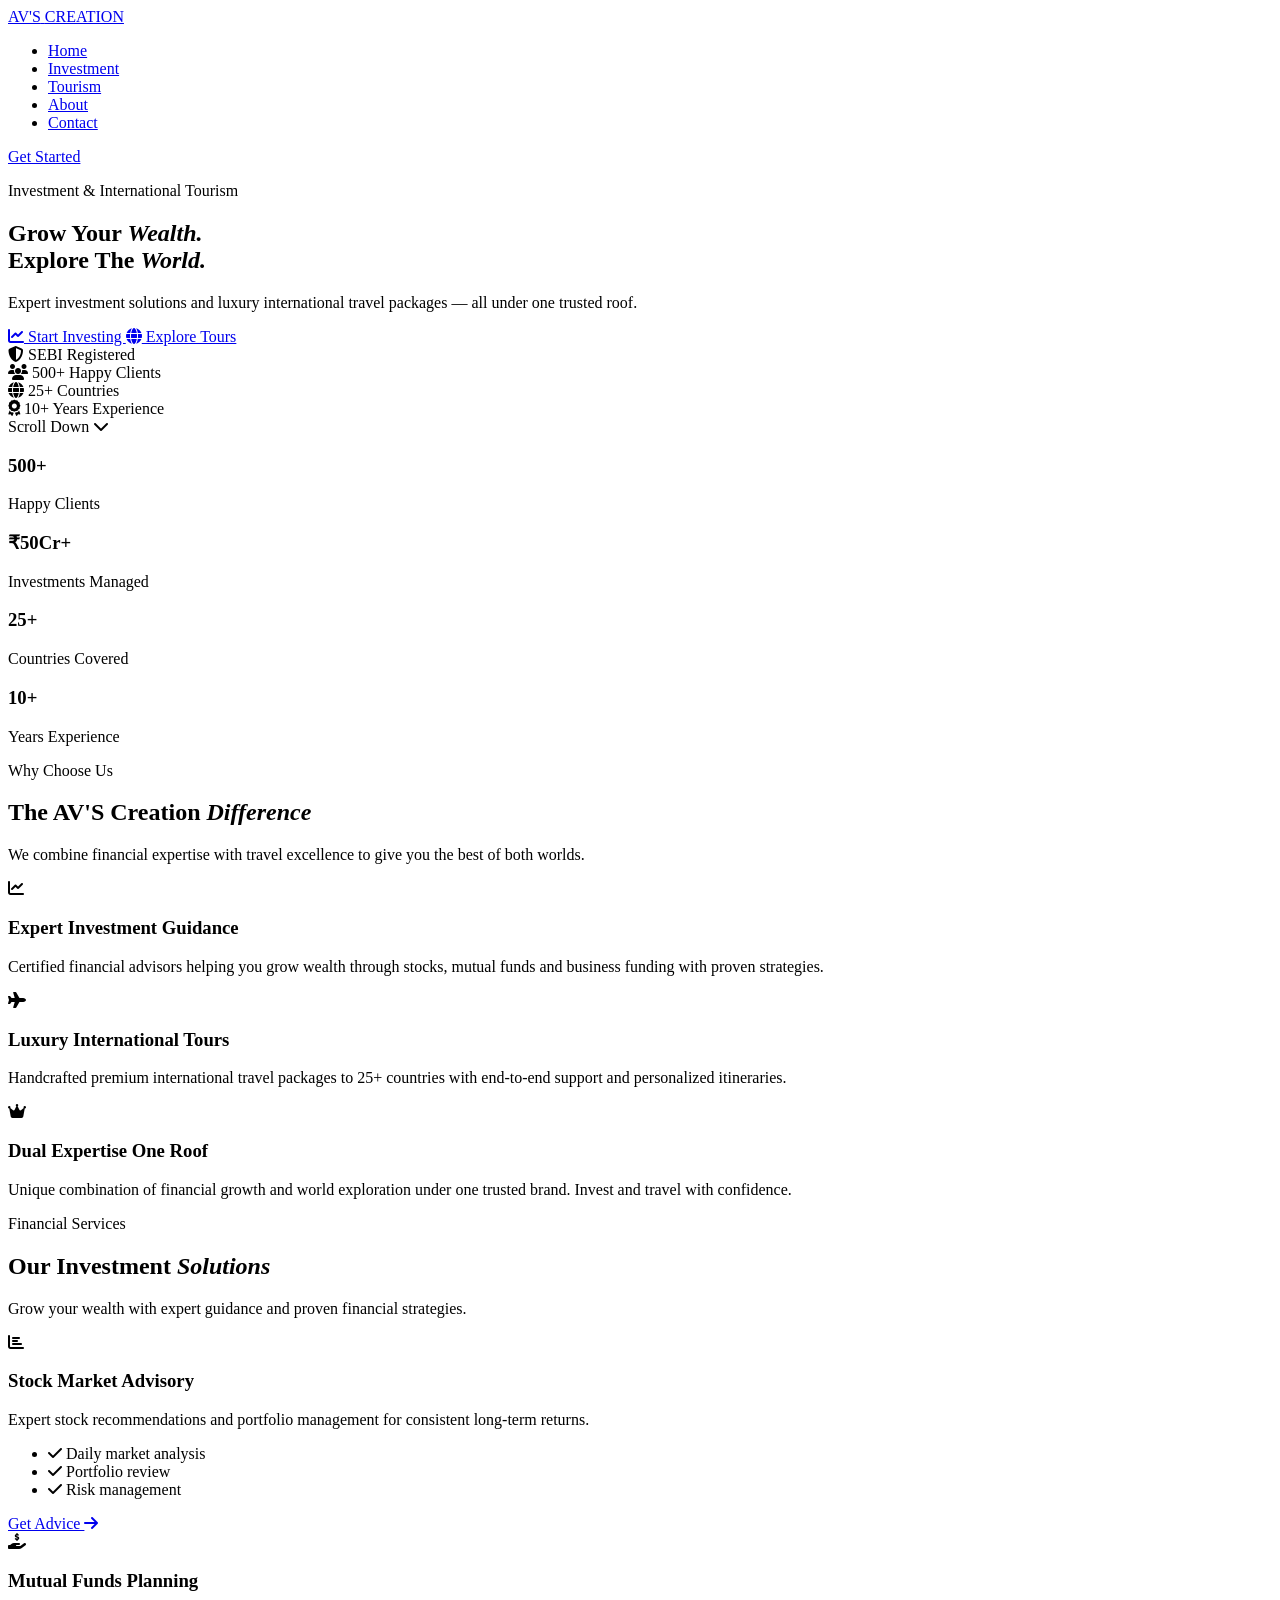
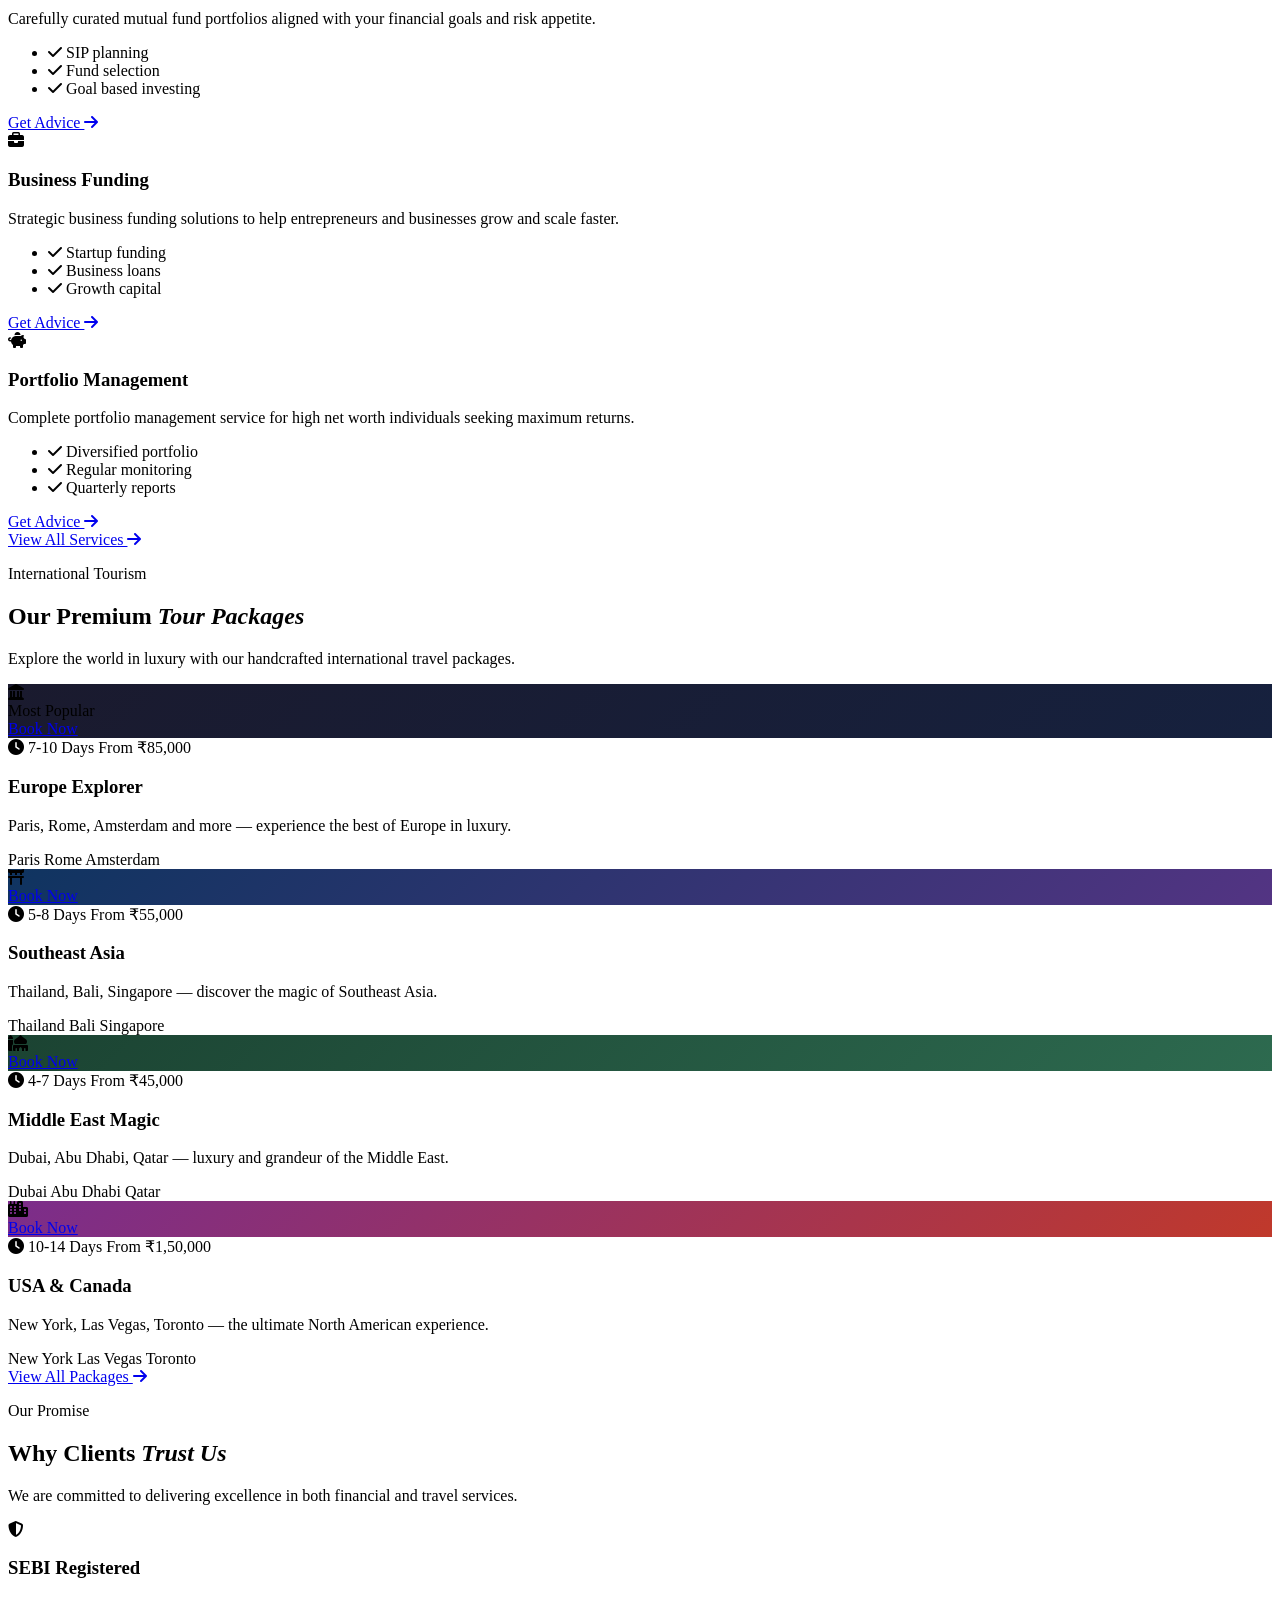
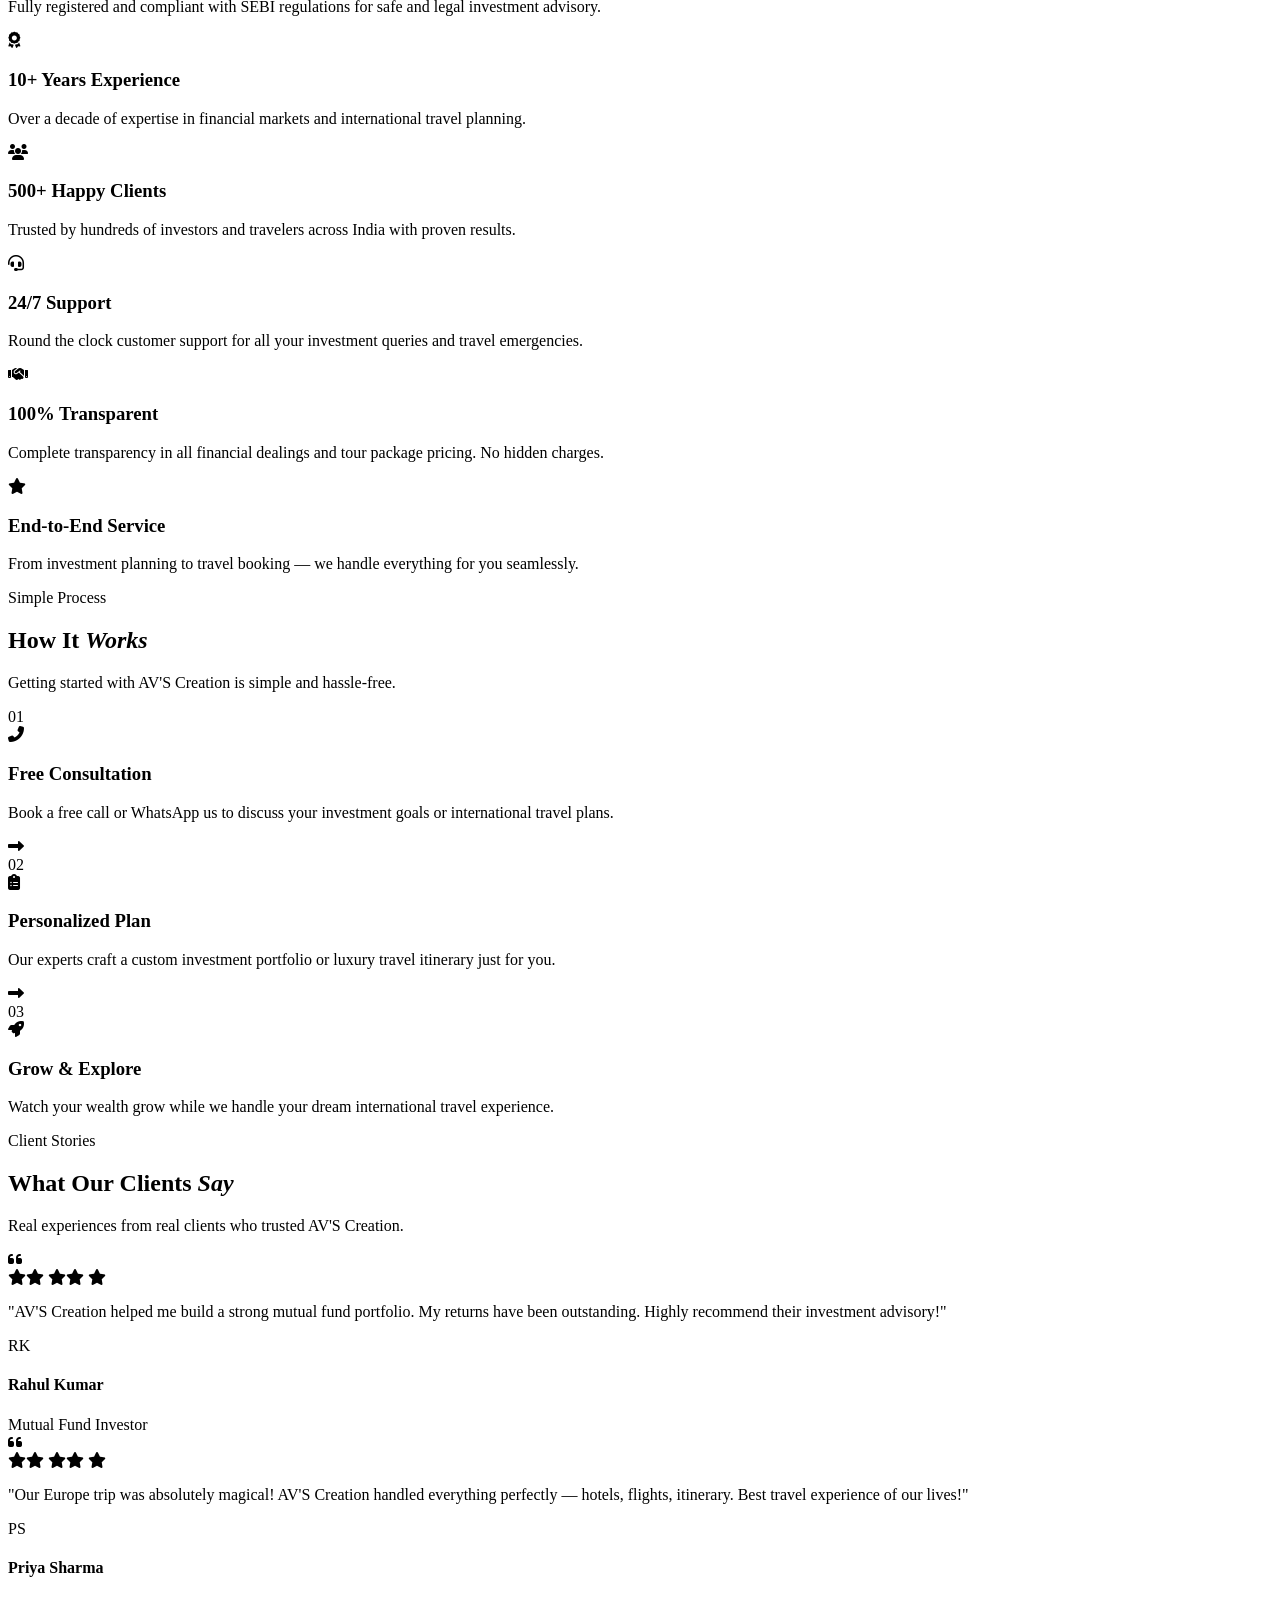
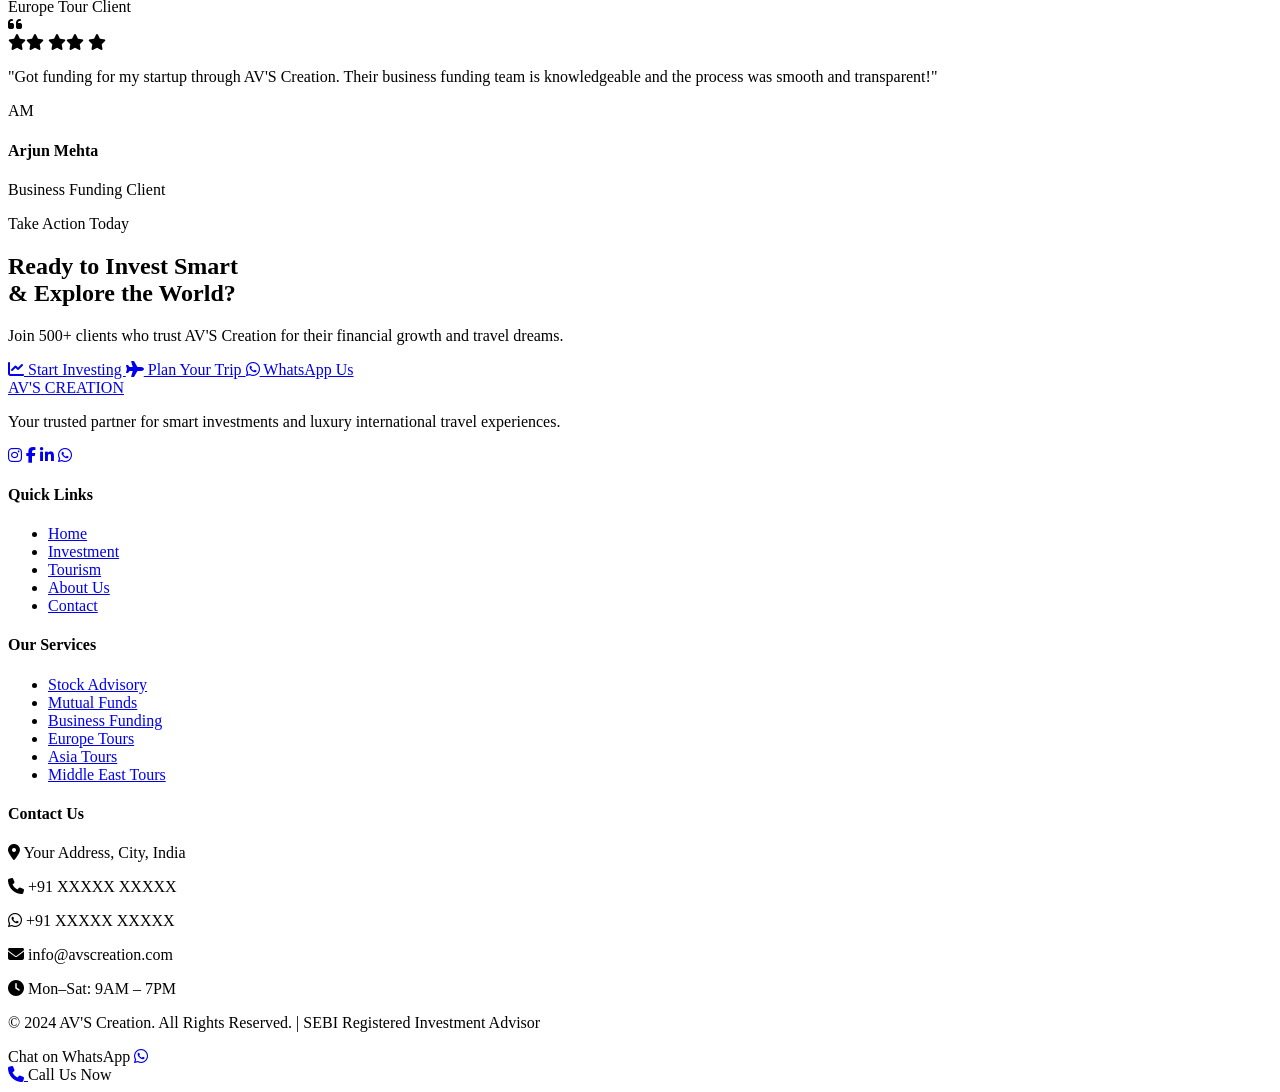
==== index.html @ 4dec928e "Create index.html" ====
<!DOCTYPE html>
<html lang="en">
<head>
    <meta charset="UTF-8">
    <meta name="viewport" content="width=device-width, initial-scale=1.0">
    <title>AV'S Creation - Invest Smart. Explore World.</title>
    <link rel="stylesheet" href="style.css">
    <link rel="stylesheet" href="https://cdnjs.cloudflare.com/ajax/libs/font-awesome/6.5.0/css/all.min.css">
    <link href="https://fonts.googleapis.com/css2?family=Playfair+Display:ital,wght@0,400;0,500;0,600;0,700;0,800;1,400;1,600&family=Poppins:wght@300;400;500;600;700&family=Cormorant+Garamond:ital,wght@0,300;0,400;0,600;1,300;1,400&display=swap" rel="stylesheet">
</head>
<body>

    <!-- NAVBAR -->
    <nav class="navbar" id="navbar">
        <div class="nav-container">
            <a href="index.html" class="logo">
                <span class="logo-text">AV'S</span>
                <span class="logo-sub">CREATION</span>
            </a>
            <ul class="nav-links" id="navLinks">
                <li><a href="index.html" class="active">Home</a></li>
                <li><a href="investment.html">Investment</a></li>
                <li><a href="tourism.html">Tourism</a></li>
                <li><a href="about.html">About</a></li>
                <li><a href="contact.html">Contact</a></li>
            </ul>
            <a href="contact.html" class="nav-btn">Get Started</a>
            <div class="hamburger" id="hamburger">
                <span></span>
                <span></span>
                <span></span>
            </div>
        </div>
    </nav>

    <!-- HERO -->
    <section class="hero">
        <div class="hero-overlay"></div>
        <div class="hero-bg"></div>
        <div class="hero-content">
            <p class="hero-tagline">Investment & International Tourism</p>
            <h1 class="hero-title">Grow Your <em>Wealth.</em><br>Explore The <em>World.</em></h1>
            <p class="hero-desc">Expert investment solutions and luxury international travel packages — all under one trusted roof.</p>
            <div class="hero-btns">
                <a href="investment.html" class="btn-primary">
                    <i class="fas fa-chart-line"></i> Start Investing
                </a>
                <a href="tourism.html" class="btn-outline-white">
                    <i class="fas fa-globe"></i> Explore Tours
                </a>
            </div>
            <div class="hero-trust">
                <div class="hero-trust-item">
                    <i class="fas fa-shield-alt"></i>
                    <span>SEBI Registered</span>
                </div>
                <div class="hero-trust-item">
                    <i class="fas fa-users"></i>
                    <span>500+ Happy Clients</span>
                </div>
                <div class="hero-trust-item">
                    <i class="fas fa-globe"></i>
                    <span>25+ Countries</span>
                </div>
                <div class="hero-trust-item">
                    <i class="fas fa-award"></i>
                    <span>10+ Years Experience</span>
                </div>
            </div>
        </div>
        <div class="hero-scroll">
            <span>Scroll Down</span>
            <i class="fas fa-chevron-down"></i>
        </div>
    </section>

    <!-- STATS BAR -->
    <section class="stats-bar">
        <div class="container">
            <div class="stats-grid">
                <div class="stat-item">
                    <h3>500+</h3>
                    <p>Happy Clients</p>
                </div>
                <div class="stat-divider"></div>
                <div class="stat-item">
                    <h3>₹50Cr+</h3>
                    <p>Investments Managed</p>
                </div>
                <div class="stat-divider"></div>
                <div class="stat-item">
                    <h3>25+</h3>
                    <p>Countries Covered</p>
                </div>
                <div class="stat-divider"></div>
                <div class="stat-item">
                    <h3>10+</h3>
                    <p>Years Experience</p>
                </div>
            </div>
        </div>
    </section>

    <!-- VALUE PROPOSITION -->
    <section class="section">
        <div class="container">
            <div class="section-header">
                <p class="section-tag">Why Choose Us</p>
                <h2 class="section-title">The AV'S Creation <em>Difference</em></h2>
                <p class="section-desc">We combine financial expertise with travel excellence to give you the best of both worlds.</p>
            </div>
            <div class="value-grid">
                <div class="value-card">
                    <div class="value-icon invest-icon">
                        <i class="fas fa-chart-line"></i>
                    </div>
                    <h3>Expert Investment Guidance</h3>
                    <p>Certified financial advisors helping you grow wealth through stocks, mutual funds and business funding with proven strategies.</p>
                </div>
                <div class="value-card">
                    <div class="value-icon tour-icon">
                        <i class="fas fa-plane"></i>
                    </div>
                    <h3>Luxury International Tours</h3>
                    <p>Handcrafted premium international travel packages to 25+ countries with end-to-end support and personalized itineraries.</p>
                </div>
                <div class="value-card">
                    <div class="value-icon dual-icon">
                        <i class="fas fa-crown"></i>
                    </div>
                    <h3>Dual Expertise One Roof</h3>
                    <p>Unique combination of financial growth and world exploration under one trusted brand. Invest and travel with confidence.</p>
                </div>
            </div>
        </div>
    </section>

    <!-- INVESTMENT SERVICES -->
    <section class="section bg-navy">
        <div class="container">
            <div class="section-header">
                <p class="section-tag">Financial Services</p>
                <h2 class="section-title white">Our Investment <em>Solutions</em></h2>
                <p class="section-desc light">Grow your wealth with expert guidance and proven financial strategies.</p>
            </div>
            <div class="services-grid">
                <div class="service-card invest-card">
                    <div class="service-icon-wrap">
                        <i class="fas fa-chart-bar"></i>
                    </div>
                    <h3>Stock Market Advisory</h3>
                    <p>Expert stock recommendations and portfolio management for consistent long-term returns.</p>
                    <ul class="service-features">
                        <li><i class="fas fa-check"></i> Daily market analysis</li>
                        <li><i class="fas fa-check"></i> Portfolio review</li>
                        <li><i class="fas fa-check"></i> Risk management</li>
                    </ul>
                    <a href="contact.html" class="btn-service">Get Advice <i class="fas fa-arrow-right"></i></a>
                </div>
                <div class="service-card invest-card">
                    <div class="service-icon-wrap">
                        <i class="fas fa-hand-holding-usd"></i>
                    </div>
                    <h3>Mutual Funds Planning</h3>
                    <p>Carefully curated mutual fund portfolios aligned with your financial goals and risk appetite.</p>
                    <ul class="service-features">
                        <li><i class="fas fa-check"></i> SIP planning</li>
                        <li><i class="fas fa-check"></i> Fund selection</li>
                        <li><i class="fas fa-check"></i> Goal based investing</li>
                    </ul>
                    <a href="contact.html" class="btn-service">Get Advice <i class="fas fa-arrow-right"></i></a>
                </div>
                <div class="service-card invest-card">
                    <div class="service-icon-wrap">
                        <i class="fas fa-briefcase"></i>
                    </div>
                    <h3>Business Funding</h3>
                    <p>Strategic business funding solutions to help entrepreneurs and businesses grow and scale faster.</p>
                    <ul class="service-features">
                        <li><i class="fas fa-check"></i> Startup funding</li>
                        <li><i class="fas fa-check"></i> Business loans</li>
                        <li><i class="fas fa-check"></i> Growth capital</li>
                    </ul>
                    <a href="contact.html" class="btn-service">Get Advice <i class="fas fa-arrow-right"></i></a>
                </div>
                <div class="service-card invest-card">
                    <div class="service-icon-wrap">
                        <i class="fas fa-piggy-bank"></i>
                    </div>
                    <h3>Portfolio Management</h3>
                    <p>Complete portfolio management service for high net worth individuals seeking maximum returns.</p>
                    <ul class="service-features">
                        <li><i class="fas fa-check"></i> Diversified portfolio</li>
                        <li><i class="fas fa-check"></i> Regular monitoring</li>
                        <li><i class="fas fa-check"></i> Quarterly reports</li>
                    </ul>
                    <a href="contact.html" class="btn-service">Get Advice <i class="fas fa-arrow-right"></i></a>
                </div>
            </div>
            <div class="section-cta">
                <a href="investment.html" class="btn-gold">View All Services <i class="fas fa-arrow-right"></i></a>
            </div>
        </div>
    </section>

    <!-- TOURISM PACKAGES -->
    <section class="section">
        <div class="container">
            <div class="section-header">
                <p class="section-tag">International Tourism</p>
                <h2 class="section-title">Our Premium <em>Tour Packages</em></h2>
                <p class="section-desc">Explore the world in luxury with our handcrafted international travel packages.</p>
            </div>
            <div class="tours-grid">
                <div class="tour-card">
                    <div class="tour-img" style="background: linear-gradient(135deg, #1a1a2e, #16213e);">
                        <div class="tour-img-icon"><i class="fas fa-landmark"></i></div>
                        <div class="tour-badge">Most Popular</div>
                        <div class="tour-overlay">
                            <a href="contact.html" class="btn-tour">Book Now</a>
                        </div>
                    </div>
                    <div class="tour-info">
                        <div class="tour-meta">
                            <span class="tour-duration"><i class="fas fa-clock"></i> 7-10 Days</span>
                            <span class="tour-price">From ₹85,000</span>
                        </div>
                        <h3>Europe Explorer</h3>
                        <p>Paris, Rome, Amsterdam and more — experience the best of Europe in luxury.</p>
                        <div class="tour-tags">
                            <span>Paris</span>
                            <span>Rome</span>
                            <span>Amsterdam</span>
                        </div>
                    </div>
                </div>
                <div class="tour-card">
                    <div class="tour-img" style="background: linear-gradient(135deg, #0f3460, #533483);">
                        <div class="tour-img-icon"><i class="fas fa-torii-gate"></i></div>
                        <div class="tour-overlay">
                            <a href="contact.html" class="btn-tour">Book Now</a>
                        </div>
                    </div>
                    <div class="tour-info">
                        <div class="tour-meta">
                            <span class="tour-duration"><i class="fas fa-clock"></i> 5-8 Days</span>
                            <span class="tour-price">From ₹55,000</span>
                        </div>
                        <h3>Southeast Asia</h3>
                        <p>Thailand, Bali, Singapore — discover the magic of Southeast Asia.</p>
                        <div class="tour-tags">
                            <span>Thailand</span>
                            <span>Bali</span>
                            <span>Singapore</span>
                        </div>
                    </div>
                </div>
                <div class="tour-card">
                    <div class="tour-img" style="background: linear-gradient(135deg, #1b4332, #2d6a4f);">
                        <div class="tour-img-icon"><i class="fas fa-mosque"></i></div>
                        <div class="tour-overlay">
                            <a href="contact.html" class="btn-tour">Book Now</a>
                        </div>
                    </div>
                    <div class="tour-info">
                        <div class="tour-meta">
                            <span class="tour-duration"><i class="fas fa-clock"></i> 4-7 Days</span>
                            <span class="tour-price">From ₹45,000</span>
                        </div>
                        <h3>Middle East Magic</h3>
                        <p>Dubai, Abu Dhabi, Qatar — luxury and grandeur of the Middle East.</p>
                        <div class="tour-tags">
                            <span>Dubai</span>
                            <span>Abu Dhabi</span>
                            <span>Qatar</span>
                        </div>
                    </div>
                </div>
                <div class="tour-card">
                    <div class="tour-img" style="background: linear-gradient(135deg, #7b2d8b, #c0392b);">
                        <div class="tour-img-icon"><i class="fas fa-city"></i></div>
                        <div class="tour-overlay">
                            <a href="contact.html" class="btn-tour">Book Now</a>
                        </div>
                    </div>
                    <div class="tour-info">
                        <div class="tour-meta">
                            <span class="tour-duration"><i class="fas fa-clock"></i> 10-14 Days</span>
                            <span class="tour-price">From ₹1,50,000</span>
                        </div>
                        <h3>USA & Canada</h3>
                        <p>New York, Las Vegas, Toronto — the ultimate North American experience.</p>
                        <div class="tour-tags">
                            <span>New York</span>
                            <span>Las Vegas</span>
                            <span>Toronto</span>
                        </div>
                    </div>
                </div>
            </div>
            <div class="section-cta">
                <a href="tourism.html" class="btn-primary">View All Packages <i class="fas fa-arrow-right"></i></a>
            </div>
        </div>
    </section>

    <!-- WHY CHOOSE US -->
    <section class="section bg-light">
        <div class="container">
            <div class="section-header">
                <p class="section-tag">Our Promise</p>
                <h2 class="section-title">Why Clients <em>Trust Us</em></h2>
                <p class="section-desc">We are committed to delivering excellence in both financial and travel services.</p>
            </div>
            <div class="why-grid">
                <div class="why-card">
                    <div class="why-icon">
                        <i class="fas fa-shield-alt"></i>
                    </div>
                    <h3>SEBI Registered</h3>
                    <p>Fully registered and compliant with SEBI regulations for safe and legal investment advisory.</p>
                </div>
                <div class="why-card">
                    <div class="why-icon">
                        <i class="fas fa-award"></i>
                    </div>
                    <h3>10+ Years Experience</h3>
                    <p>Over a decade of expertise in financial markets and international travel planning.</p>
                </div>
                <div class="why-card">
                    <div class="why-icon">
                        <i class="fas fa-users"></i>
                    </div>
                    <h3>500+ Happy Clients</h3>
                    <p>Trusted by hundreds of investors and travelers across India with proven results.</p>
                </div>
                <div class="why-card">
                    <div class="why-icon">
                        <i class="fas fa-headset"></i>
                    </div>
                    <h3>24/7 Support</h3>
                    <p>Round the clock customer support for all your investment queries and travel emergencies.</p>
                </div>
                <div class="why-card">
                    <div class="why-icon">
                        <i class="fas fa-handshake"></i>
                    </div>
                    <h3>100% Transparent</h3>
                    <p>Complete transparency in all financial dealings and tour package pricing. No hidden charges.</p>
                </div>
                <div class="why-card">
                    <div class="why-icon">
                        <i class="fas fa-star"></i>
                    </div>
                    <h3>End-to-End Service</h3>
                    <p>From investment planning to travel booking — we handle everything for you seamlessly.</p>
                </div>
            </div>
        </div>
    </section>

    <!-- HOW IT WORKS -->
    <section class="section bg-navy">
        <div class="container">
            <div class="section-header">
                <p class="section-tag">Simple Process</p>
                <h2 class="section-title white">How It <em>Works</em></h2>
                <p class="section-desc light">Getting started with AV'S Creation is simple and hassle-free.</p>
            </div>
            <div class="steps-grid">
                <div class="step-card">
                    <div class="step-number">01</div>
                    <div class="step-icon"><i class="fas fa-phone-alt"></i></div>
                    <h3>Free Consultation</h3>
                    <p>Book a free call or WhatsApp us to discuss your investment goals or international travel plans.</p>
                </div>
                <div class="step-arrow"><i class="fas fa-long-arrow-alt-right"></i></div>
                <div class="step-card">
                    <div class="step-number">02</div>
                    <div class="step-icon"><i class="fas fa-clipboard-list"></i></div>
                    <h3>Personalized Plan</h3>
                    <p>Our experts craft a custom investment portfolio or luxury travel itinerary just for you.</p>
                </div>
                <div class="step-arrow"><i class="fas fa-long-arrow-alt-right"></i></div>
                <div class="step-card">
                    <div class="step-number">03</div>
                    <div class="step-icon"><i class="fas fa-rocket"></i></div>
                    <h3>Grow & Explore</h3>
                    <p>Watch your wealth grow while we handle your dream international travel experience.</p>
                </div>
            </div>
        </div>
    </section>

    <!-- TESTIMONIALS -->
    <section class="section">
        <div class="container">
            <div class="section-header">
                <p class="section-tag">Client Stories</p>
                <h2 class="section-title">What Our Clients <em>Say</em></h2>
                <p class="section-desc">Real experiences from real clients who trusted AV'S Creation.</p>
            </div>
            <div class="testimonials-grid">
                <div class="testimonial-card">
                    <div class="quote-icon"><i class="fas fa-quote-left"></i></div>
                    <div class="stars">
                        <i class="fas fa-star"></i><i class="fas fa-star"></i>
                        <i class="fas fa-star"></i><i class="fas fa-star"></i>
                        <i class="fas fa-star"></i>
                    </div>
                    <p>"AV'S Creation helped me build a strong mutual fund portfolio. My returns have been outstanding. Highly recommend their investment advisory!"</p>
                    <div class="client-info">
                        <div class="client-avatar">RK</div>
                        <div>
                            <h4>Rahul Kumar</h4>
                            <span>Mutual Fund Investor</span>
                        </div>
                    </div>
                </div>
                <div class="testimonial-card featured">
                    <div class="quote-icon"><i class="fas fa-quote-left"></i></div>
                    <div class="stars">
                        <i class="fas fa-star"></i><i class="fas fa-star"></i>
                        <i class="fas fa-star"></i><i class="fas fa-star"></i>
                        <i class="fas fa-star"></i>
                    </div>
                    <p>"Our Europe trip was absolutely magical! AV'S Creation handled everything perfectly — hotels, flights, itinerary. Best travel experience of our lives!"</p>
                    <div class="client-info">
                        <div class="client-avatar">PS</div>
                        <div>
                            <h4>Priya Sharma</h4>
                            <span>Europe Tour Client</span>
                        </div>
                    </div>
                </div>
                <div class="testimonial-card">
                    <div class="quote-icon"><i class="fas fa-quote-left"></i></div>
                    <div class="stars">
                        <i class="fas fa-star"></i><i class="fas fa-star"></i>
                        <i class="fas fa-star"></i><i class="fas fa-star"></i>
                        <i class="fas fa-star"></i>
                    </div>
                    <p>"Got funding for my startup through AV'S Creation. Their business funding team is knowledgeable and the process was smooth and transparent!"</p>
                    <div class="client-info">
                        <div class="client-avatar">AM</div>
                        <div>
                            <h4>Arjun Mehta</h4>
                            <span>Business Funding Client</span>
                        </div>
                    </div>
                </div>
            </div>
        </div>
    </section>

    <!-- CTA SECTION -->
    <section class="cta-section">
        <div class="cta-overlay"></div>
        <div class="container">
            <div class="cta-content">
                <p class="section-tag">Take Action Today</p>
                <h2>Ready to Invest Smart<br>& Explore the World?</h2>
                <p>Join 500+ clients who trust AV'S Creation for their financial growth and travel dreams.</p>
                <div class="cta-btns">
                    <a href="contact.html" class="btn-primary">
                        <i class="fas fa-chart-line"></i> Start Investing
                    </a>
                    <a href="tourism.html" class="btn-gold">
                        <i class="fas fa-plane"></i> Plan Your Trip
                    </a>
                    <a href="https://wa.me/+91XXXXXXXXXX" class="btn-whatsapp" target="_blank">
                        <i class="fab fa-whatsapp"></i> WhatsApp Us
                    </a>
                </div>
            </div>
        </div>
    </section>

    <!-- FOOTER -->
    <footer class="footer">
        <div class="container">
            <div class="footer-grid">
                <div class="footer-brand">
                    <a href="index.html" class="logo">
                        <span class="logo-text">AV'S</span>
                        <span class="logo-sub">CREATION</span>
                    </a>
                    <p>Your trusted partner for smart investments and luxury international travel experiences.</p>
                    <div class="social-links">
                        <a href="#"><i class="fab fa-instagram"></i></a>
                        <a href="#"><i class="fab fa-facebook-f"></i></a>
                        <a href="#"><i class="fab fa-linkedin-in"></i></a>
                        <a href="#"><i class="fab fa-whatsapp"></i></a>
                    </div>
                </div>
                <div class="footer-col">
                    <h4>Quick Links</h4>
                    <ul>
                        <li><a href="index.html">Home</a></li>
                        <li><a href="investment.html">Investment</a></li>
                        <li><a href="tourism.html">Tourism</a></li>
                        <li><a href="about.html">About Us</a></li>
                        <li><a href="contact.html">Contact</a></li>
                    </ul>
                </div>
                <div class="footer-col">
                    <h4>Our Services</h4>
                    <ul>
                        <li><a href="investment.html">Stock Advisory</a></li>
                        <li><a href="investment.html">Mutual Funds</a></li>
                        <li><a href="investment.html">Business Funding</a></li>
                        <li><a href="tourism.html">Europe Tours</a></li>
                        <li><a href="tourism.html">Asia Tours</a></li>
                        <li><a href="tourism.html">Middle East Tours</a></li>
                    </ul>
                </div>
                <div class="footer-col">
                    <h4>Contact Us</h4>
                    <div class="footer-contact">
                        <p><i class="fas fa-map-marker-alt"></i> Your Address, City, India</p>
                        <p><i class="fas fa-phone"></i> +91 XXXXX XXXXX</p>
                        <p><i class="fab fa-whatsapp"></i> +91 XXXXX XXXXX</p>
                        <p><i class="fas fa-envelope"></i> info@avscreation.com</p>
                        <p><i class="fas fa-clock"></i> Mon–Sat: 9AM – 7PM</p>
                    </div>
                </div>
            </div>
            <div class="footer-bottom">
                <p>© 2024 AV'S Creation. All Rights Reserved. | SEBI Registered Investment Advisor</p>
            </div>
        </div>
    </footer>

    <!-- FLOATING BUTTONS -->
    <div class="whatsapp-float">
        <span class="whatsapp-label">Chat on WhatsApp</span>
        <a href="https://wa.me/+91XXXXXXXXXX" target="_blank" class="whatsapp-btn">
            <i class="fab fa-whatsapp"></i>
        </a>
    </div>

    <div class="call-float">
        <a href="tel:+91XXXXXXXXXX" class="call-btn">
            <i class="fas fa-phone"></i>
        </a>
        <span class="call-label">Call Us Now</span>
    </div>

    <script src="script.js"></script>
</body>
</html>
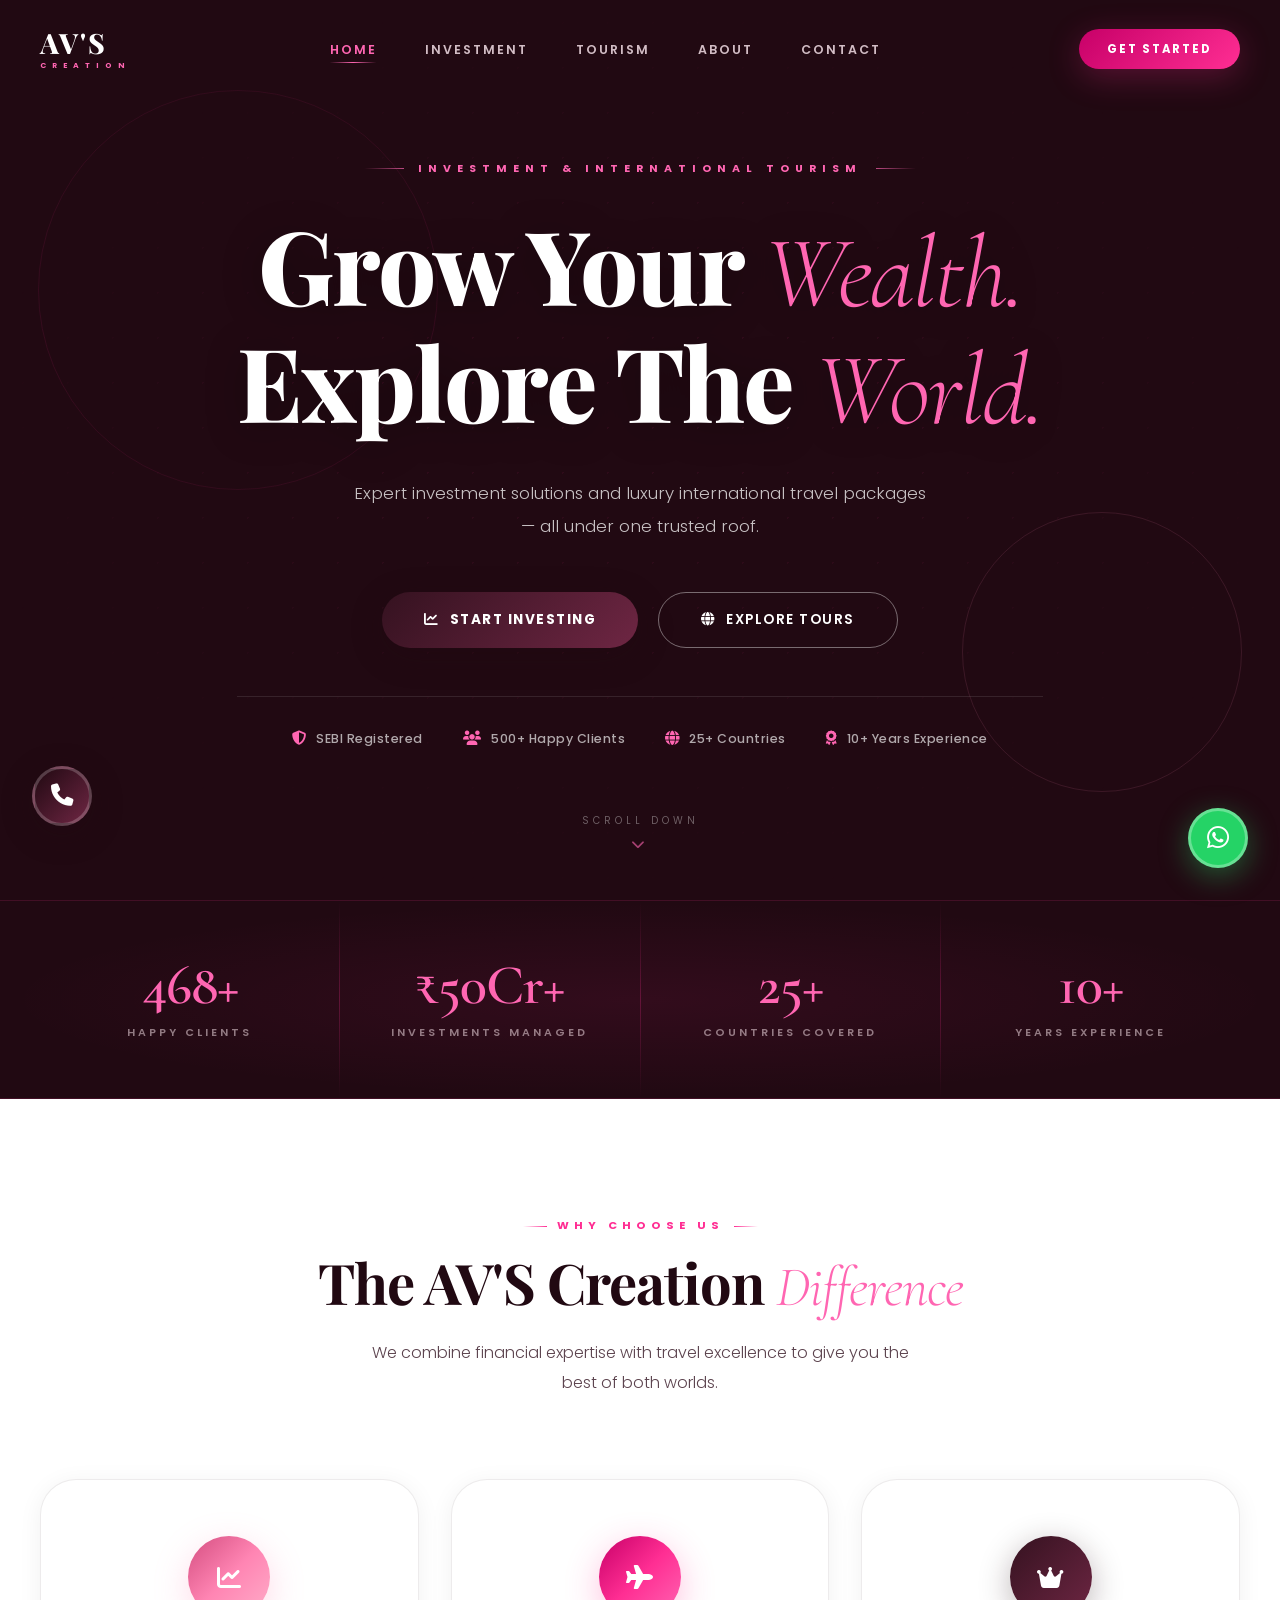
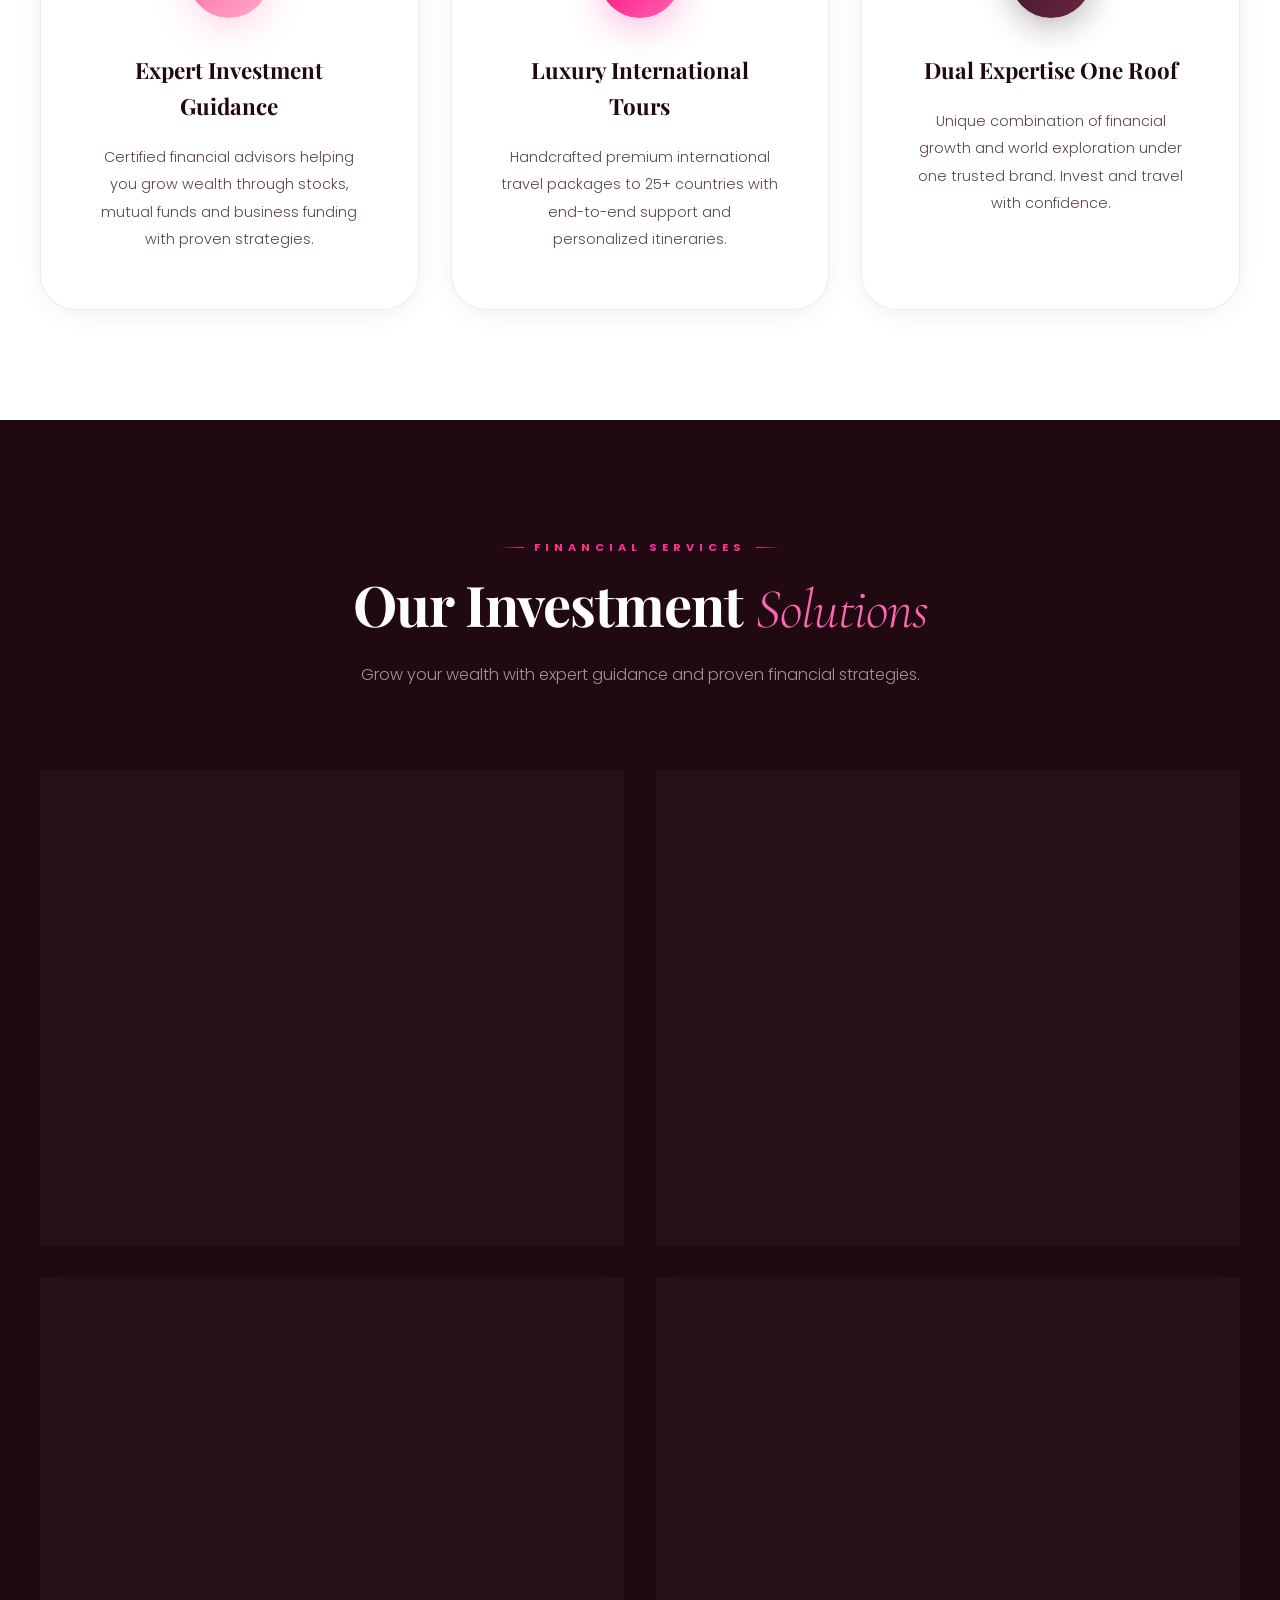
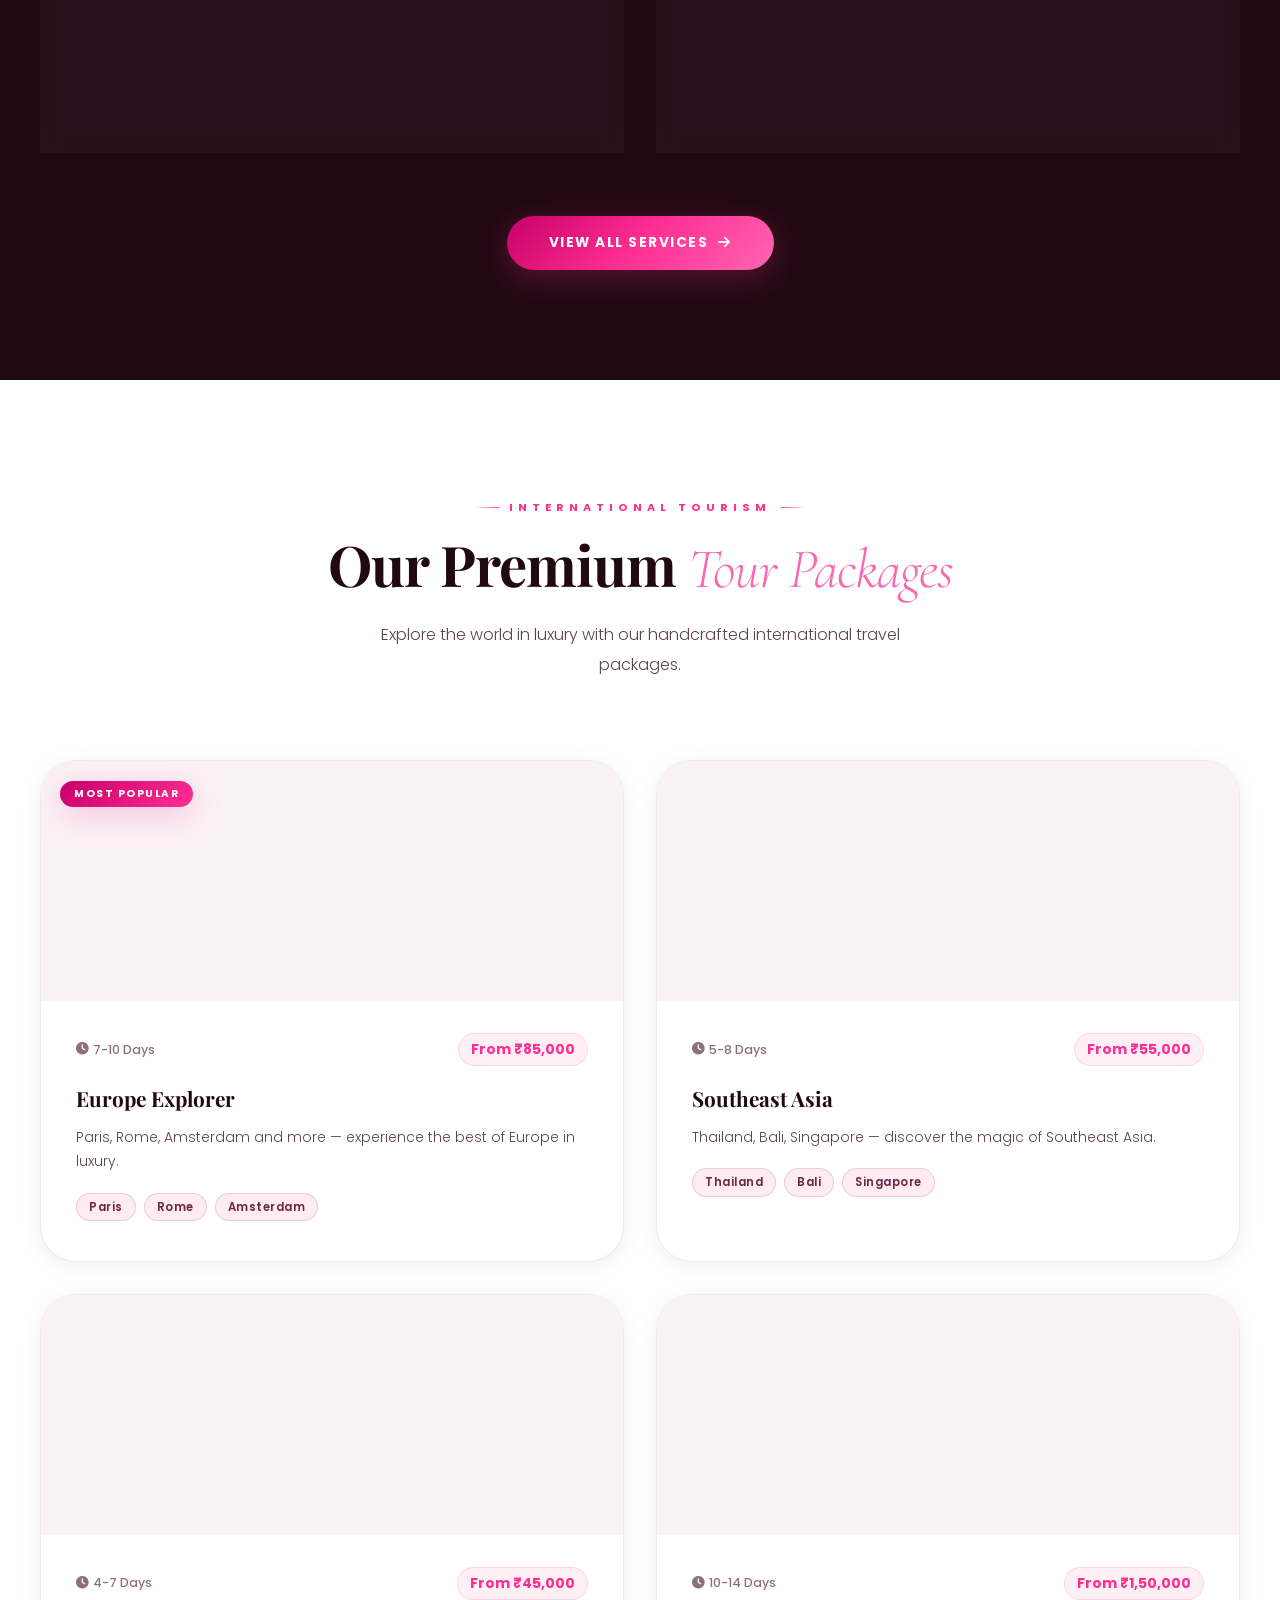
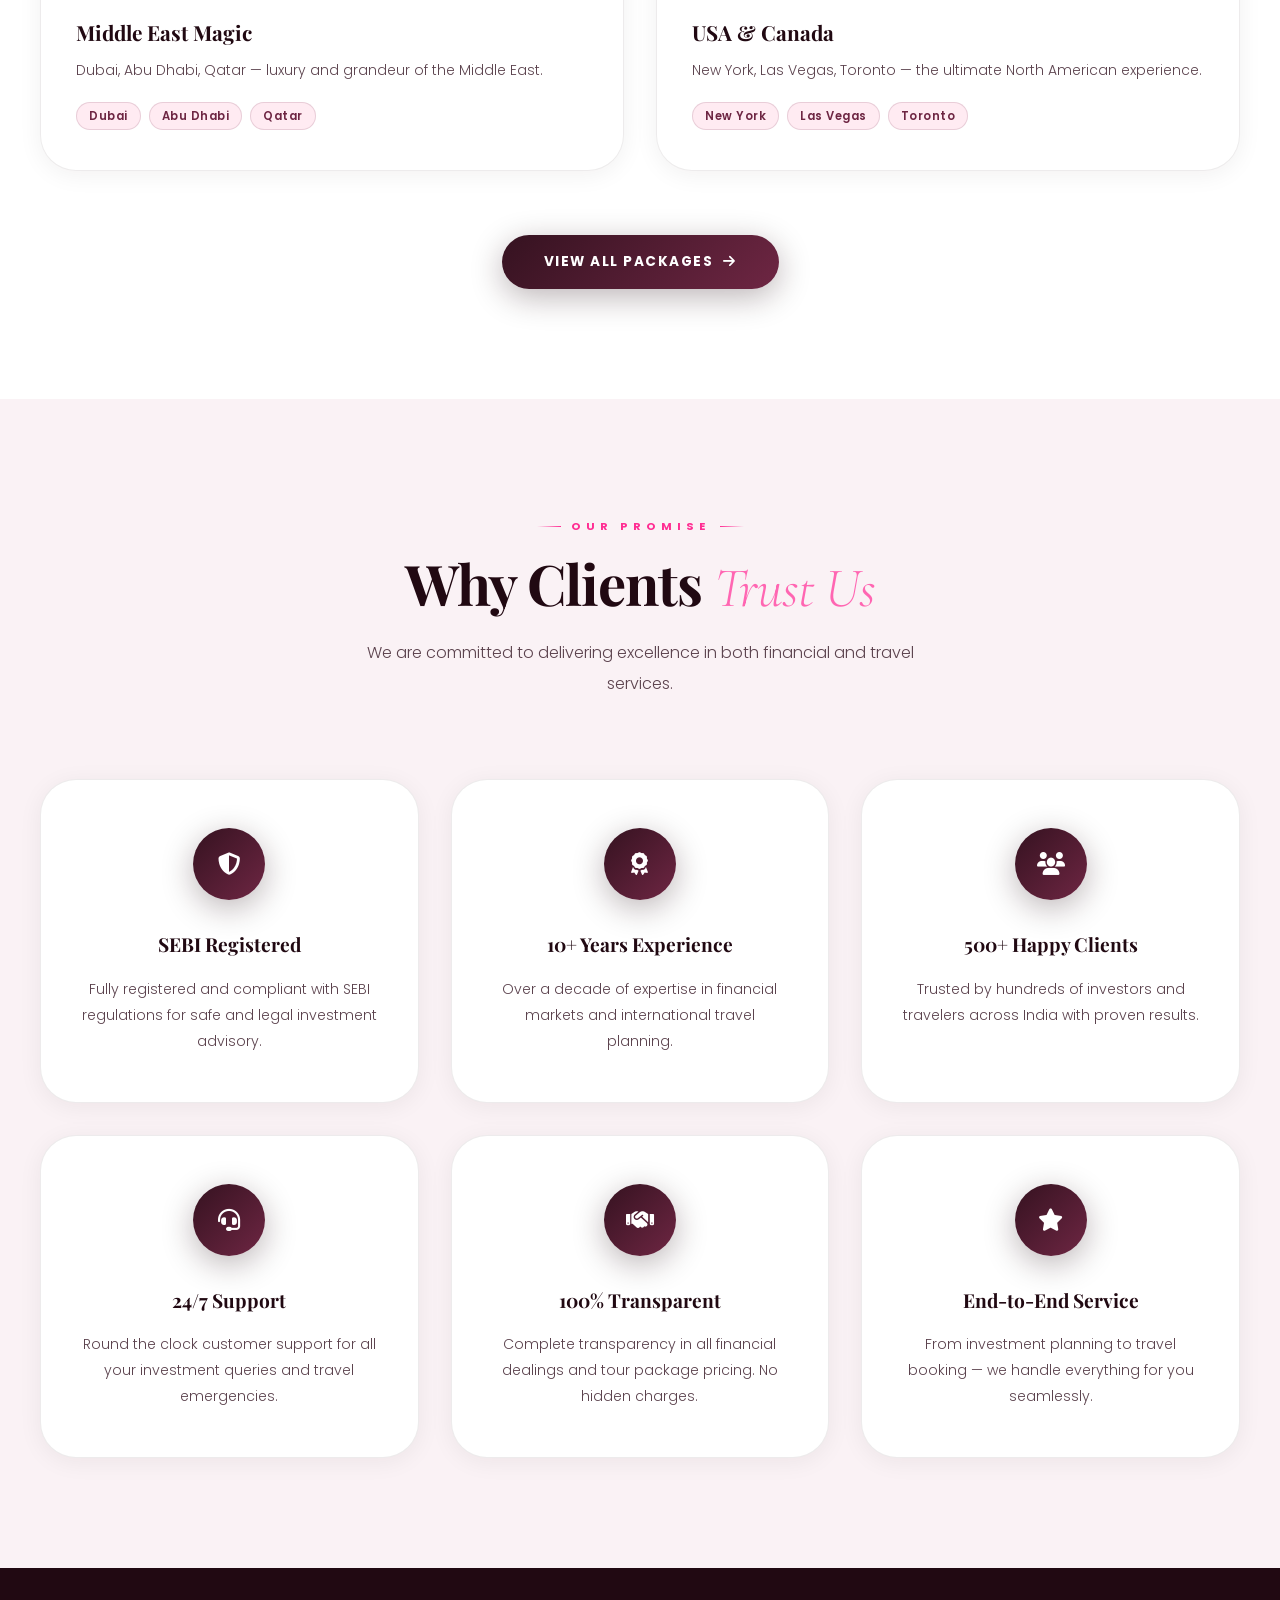
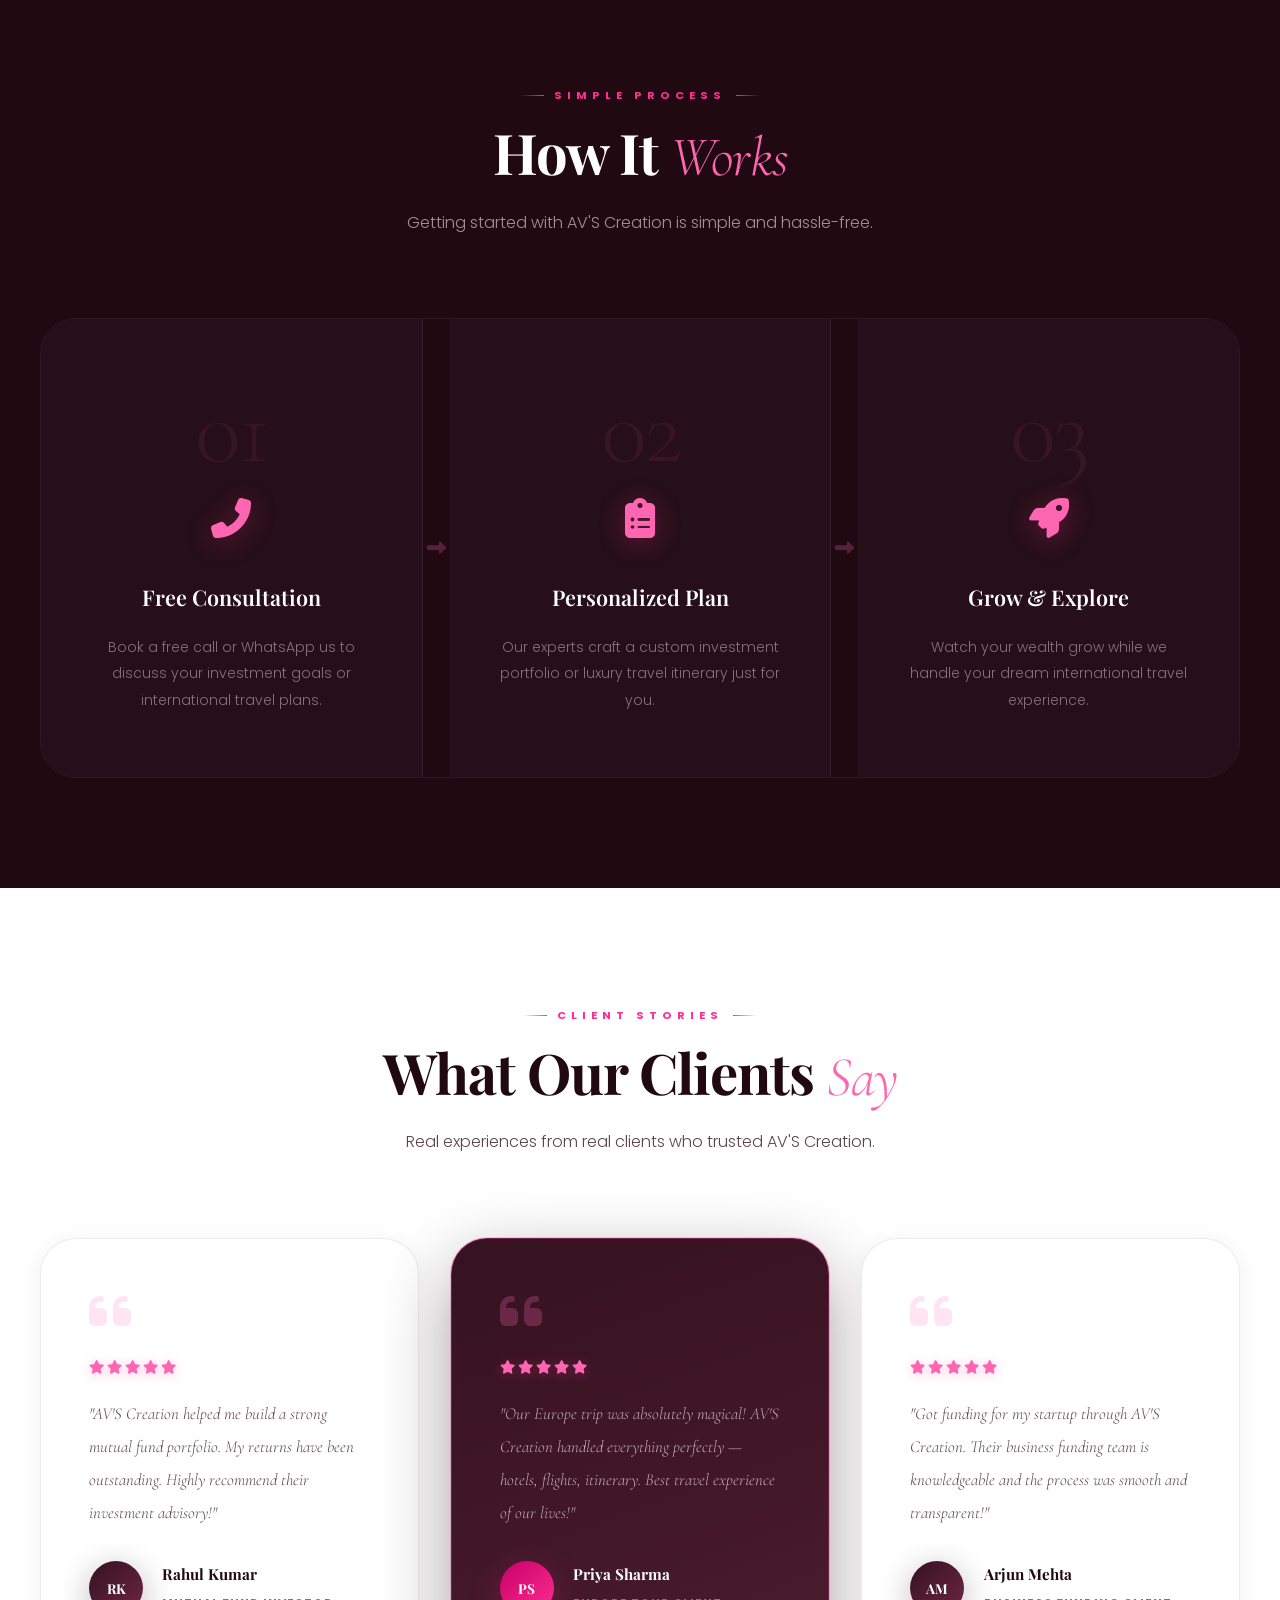
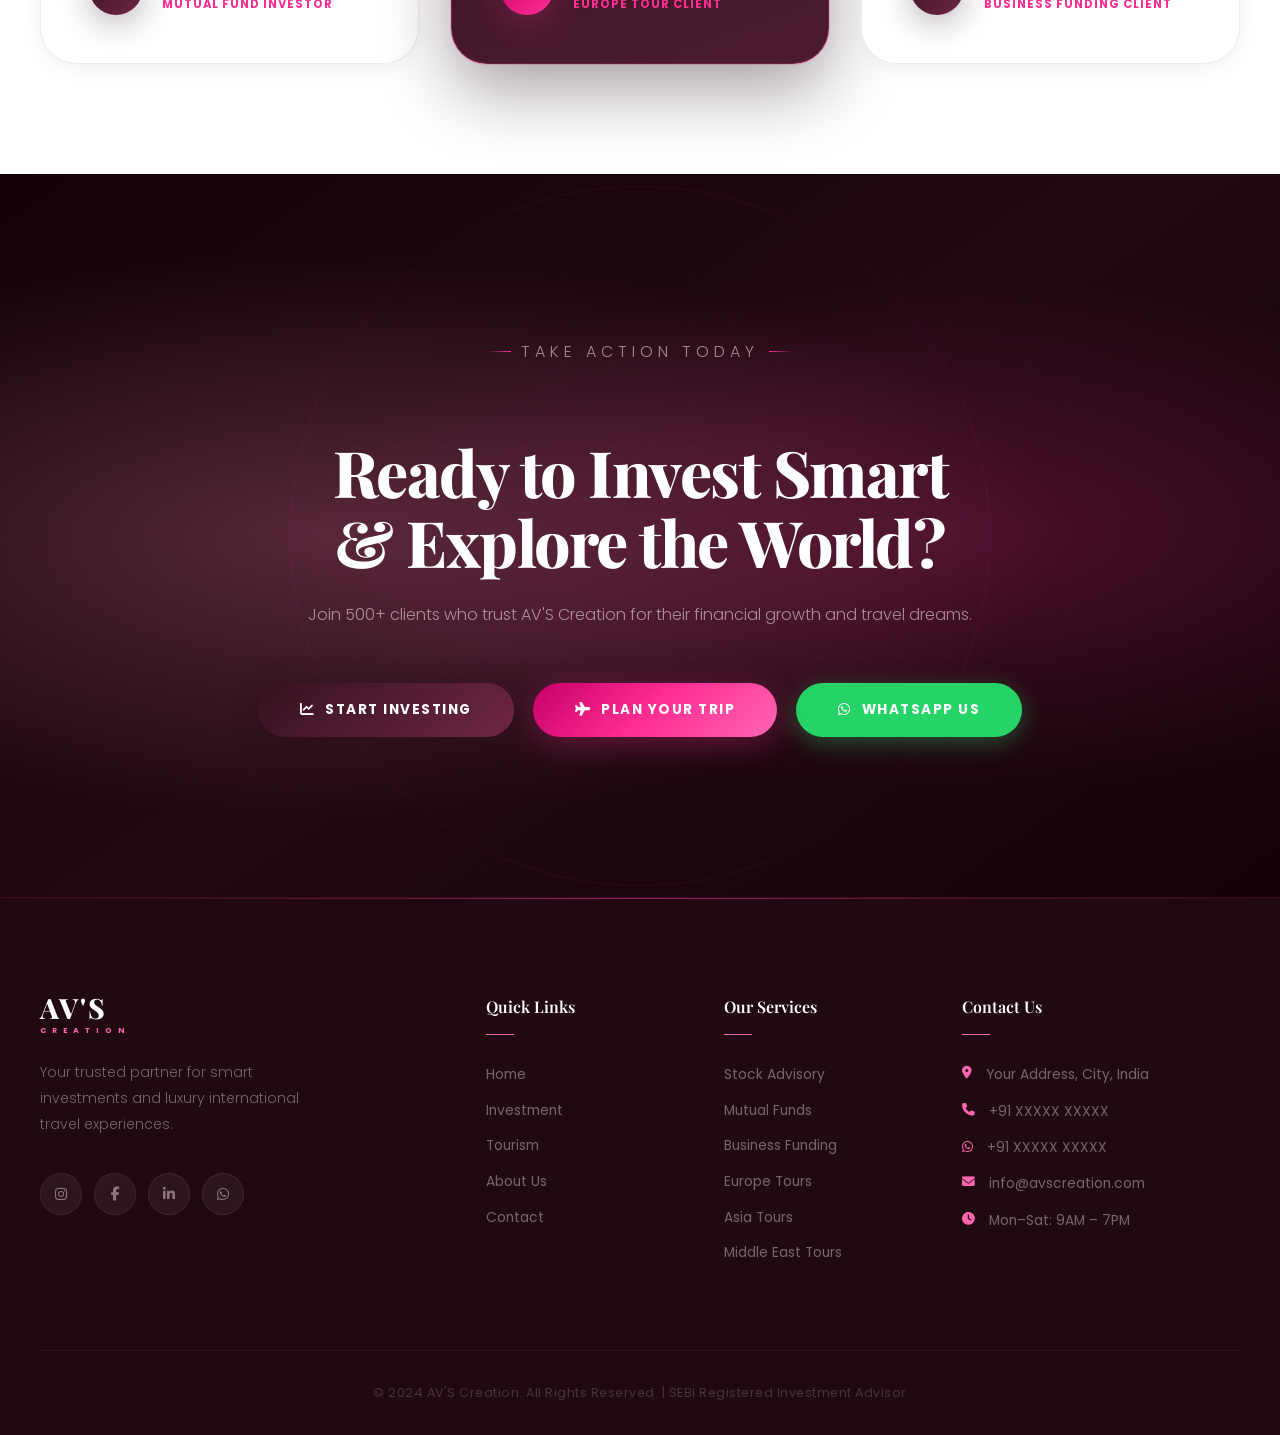
==== commit 4559c15d: "Update index.html" ====
--- a/index.html
+++ b/index.html
@@ -36,7 +36,13 @@
     <!-- HERO -->
     <section class="hero">
         <div class="hero-overlay"></div>
-        <div class="hero-bg"></div>
+
+        <!-- ============================================ -->
+        <!-- IMAGE 1: HERO BACKGROUND                    -->
+        <!-- PASTE YOUR hero.jpg LINK BELOW              -->
+        <!-- ============================================ -->
+        <div class="hero-bg" style="background-image: url('https://i.ibb.co/zTFBbbdW/Hero-background.jpg'); background-size: cover; background-position: center;"></div>
+
         <div class="hero-content">
             <p class="hero-tagline">Investment & International Tourism</p>
             <h1 class="hero-title">Grow Your <em>Wealth.</em><br>Explore The <em>World.</em></h1>
@@ -212,9 +218,14 @@
                 <p class="section-desc">Explore the world in luxury with our handcrafted international travel packages.</p>
             </div>
             <div class="tours-grid">
+
+                <!-- ============================================ -->
+                <!-- IMAGE 2: EUROPE TOUR                        -->
+                <!-- PASTE YOUR tour-europe.jpg LINK BELOW       -->
+                <!-- ============================================ -->
                 <div class="tour-card">
-                    <div class="tour-img" style="background: linear-gradient(135deg, #1a1a2e, #16213e);">
-                        <div class="tour-img-icon"><i class="fas fa-landmark"></i></div>
+                    <div class="tour-img" style="background-image: url('https://i.ibb.co/3mbnyGN7/Europe-Tour-Card-to.png
+'); background-size: cover; background-position: center;">
                         <div class="tour-badge">Most Popular</div>
                         <div class="tour-overlay">
                             <a href="contact.html" class="btn-tour">Book Now</a>
@@ -234,9 +245,13 @@
                         </div>
                     </div>
                 </div>
+
+                <!-- ============================================ -->
+                <!-- IMAGE 3: SOUTHEAST ASIA TOUR                -->
+                <!-- PASTE YOUR tour-asia.jpg LINK BELOW         -->
+                <!-- ============================================ -->
                 <div class="tour-card">
-                    <div class="tour-img" style="background: linear-gradient(135deg, #0f3460, #533483);">
-                        <div class="tour-img-icon"><i class="fas fa-torii-gate"></i></div>
+                    <div class="tour-img" style="background-image: url('https://i.ibb.co/0ptKxQ6T/ASIA-TOUR.png'); background-size: cover; background-position: center;">
                         <div class="tour-overlay">
                             <a href="contact.html" class="btn-tour">Book Now</a>
                         </div>
@@ -255,9 +270,13 @@
                         </div>
                     </div>
                 </div>
+
+                <!-- ============================================ -->
+                <!-- IMAGE 4: MIDDLE EAST TOUR                   -->
+                <!-- PASTE YOUR tour-middle.jpg LINK BELOW       -->
+                <!-- ============================================ -->
                 <div class="tour-card">
-                    <div class="tour-img" style="background: linear-gradient(135deg, #1b4332, #2d6a4f);">
-                        <div class="tour-img-icon"><i class="fas fa-mosque"></i></div>
+                    <div class="tour-img" style="background-image: url('https://i.ibb.co/ZRytQQHC/MIDDLE-EAST-PHOTO.png'); background-size: cover; background-position: center;">
                         <div class="tour-overlay">
                             <a href="contact.html" class="btn-tour">Book Now</a>
                         </div>
@@ -276,9 +295,13 @@
                         </div>
                     </div>
                 </div>
+
+                <!-- ============================================ -->
+                <!-- IMAGE 5: USA & CANADA TOUR                  -->
+                <!-- PASTE YOUR tour-usa.jpg LINK BELOW          -->
+                <!-- ============================================ -->
                 <div class="tour-card">
-                    <div class="tour-img" style="background: linear-gradient(135deg, #7b2d8b, #c0392b);">
-                        <div class="tour-img-icon"><i class="fas fa-city"></i></div>
+                    <div class="tour-img" style="background-image: url('https://i.ibb.co/4vV0myt/USA-TOURISM.png'); background-size: cover; background-position: center;">
                         <div class="tour-overlay">
                             <a href="contact.html" class="btn-tour">Book Now</a>
                         </div>
@@ -297,6 +320,7 @@
                         </div>
                     </div>
                 </div>
+
             </div>
             <div class="section-cta">
                 <a href="tourism.html" class="btn-primary">View All Packages <i class="fas fa-arrow-right"></i></a>
--- a/style.css
+++ b/style.css
@@ -0,0 +1,2986 @@
+/* ========================================
+   AV'S CREATION - PREMIUM CSS v2.0
+   Deep Wine + Vibrant Pink + Rose Gold
+   ======================================== */
+
+@import url('https://fonts.googleapis.com/css2?family=Playfair+Display:ital,wght@0,400;0,500;0,600;0,700;0,800;1,400;1,600&family=Poppins:wght@300;400;500;600;700&family=Cormorant+Garamond:ital,wght@0,300;0,400;0,600;1,300;1,400&display=swap');
+
+/* ========== RESET ========== */
+*, *::before, *::after {
+    margin: 0;
+    padding: 0;
+    box-sizing: border-box;
+}
+
+/* ========== VARIABLES ========== */
+:root {
+    --navy: #210912;
+    --navy-2: #351220;
+    --navy-3: #4A1B2E;
+    --navy-light: #6E2643;
+    --navy-pale: #FFEBF2;
+
+    --gold: #FF2E93;
+    --gold-light: #FF66B2;
+    --gold-dark: #C70068;
+    --gold-pale: #FFF0F6;
+    --gold-glow: rgba(255, 46, 147, 0.3);
+
+    --green: #FF85B3;
+    --green-light: #FFAEC9;
+    --green-dark: #D44D80;
+    --green-pale: #FFF5F8;
+
+    --white: #FFFFFF;
+    --off-white: #FFFBFD;
+    --light: #FAF2F5;
+    --beige: #FDF6F8;
+    --black: #120208;
+    --dark: #1F050F;
+
+    --text-primary: #210912;
+    --text-secondary: #5C434E;
+    --text-muted: #8C707C;
+    --text-light: rgba(255, 235, 242, 0.6);
+
+    --border: rgba(33, 9, 18, 0.08);
+    --border-gold: rgba(255, 46, 147, 0.3);
+    --border-navy: rgba(33, 9, 18, 0.2);
+
+    --font-display: 'Cormorant Garamond', serif;
+    --font-heading: 'Playfair Display', serif;
+    --font-body: 'Poppins', sans-serif;
+
+    --ease: cubic-bezier(0.16, 1, 0.3, 1);
+    --transition: all 0.4s var(--ease);
+    --transition-slow: all 0.7s var(--ease);
+
+    --shadow-sm: 0 4px 24px rgba(33, 9, 18, 0.06);
+    --shadow-md: 0 8px 40px rgba(33, 9, 18, 0.1);
+    --shadow-lg: 0 20px 60px rgba(33, 9, 18, 0.12);
+    --shadow-xl: 0 30px 80px rgba(33, 9, 18, 0.16);
+    --shadow-gold: 0 8px 32px rgba(255, 46, 147, 0.25);
+    --shadow-gold-lg: 0 16px 50px rgba(255, 46, 147, 0.35);
+    --shadow-green: 0 8px 32px rgba(255, 133, 179, 0.25);
+    --shadow-navy: 0 8px 32px rgba(33, 9, 18, 0.3);
+
+    --radius-sm: 12px;
+    --radius: 18px;
+    --radius-lg: 28px;
+    --radius-xl: 36px;
+    --radius-2xl: 54px;
+}
+
+/* ========== BASE ========== */
+html { scroll-behavior: smooth; font-size: 16px; }
+
+body {
+    font-family: var(--font-body);
+    color: var(--text-primary);
+    background: var(--white);
+    overflow-x: hidden;
+    line-height: 1.6;
+    -webkit-font-smoothing: antialiased;
+}
+
+a { text-decoration: none; color: inherit; transition: var(--transition); }
+ul { list-style: none; }
+img { width: 100%; height: 100%; object-fit: cover; display: block; }
+button { font-family: var(--font-body); cursor: pointer; border: none; outline: none; background: none; }
+input, select, textarea { font-family: var(--font-body); outline: none; }
+
+/* ========== SELECTION & SCROLLBAR ========== */
+::selection { background: var(--navy); color: var(--white); }
+::-webkit-scrollbar { width: 6px; }
+::-webkit-scrollbar-track { background: var(--dark); }
+::-webkit-scrollbar-thumb {
+    background: linear-gradient(180deg, var(--gold), var(--green));
+    border-radius: 3px;
+}
+
+/* ========== LAYOUT ========== */
+.container { max-width: 1280px; margin: 0 auto; padding: 0 2.5rem; width: 100%; }
+.section { padding: 110px 0; }
+.bg-navy { background: var(--navy); }
+.bg-light { background: var(--light); }
+.bg-beige { background: var(--beige); }
+
+/* ========== TYPOGRAPHY ========== */
+.section-tag {
+    display: inline-flex;
+    align-items: center;
+    gap: 10px;
+    font-size: 0.7rem;
+    font-weight: 700;
+    letter-spacing: 5px;
+    text-transform: uppercase;
+    color: var(--gold);
+    margin-bottom: 1rem;
+}
+
+.section-tag::before {
+    content: '';
+    display: block;
+    width: 24px;
+    height: 1px;
+    background: linear-gradient(90deg, transparent, var(--gold));
+}
+
+.section-tag::after {
+    content: '';
+    display: block;
+    width: 24px;
+    height: 1px;
+    background: linear-gradient(90deg, var(--gold), transparent);
+}
+
+.section-title {
+    font-family: var(--font-heading);
+    font-size: clamp(2.2rem, 4.5vw, 3.5rem);
+    font-weight: 700;
+    color: var(--text-primary);
+    line-height: 1.12;
+    margin-bottom: 1.2rem;
+    letter-spacing: -1px;
+}
+
+.section-title.white { color: var(--white); }
+
+.section-title em {
+    font-style: italic;
+    color: var(--gold-light);
+    font-family: var(--font-display);
+    font-weight: 300;
+}
+
+.section-desc {
+    font-size: 1rem;
+    color: var(--text-secondary);
+    max-width: 560px;
+    margin: 0 auto;
+    line-height: 1.9;
+    font-weight: 300;
+}
+
+.section-desc.light { color: var(--text-light); }
+.section-header { text-align: center; margin-bottom: 5rem; }
+.section-header.left { text-align: left; }
+.section-header.left .section-desc { margin: 0; }
+.section-cta { text-align: center; margin-top: 4rem; }
+
+/* ========== BUTTONS ========== */
+.btn-primary {
+    display: inline-flex;
+    align-items: center;
+    justify-content: center;
+    gap: 10px;
+    padding: 16px 42px;
+    background: linear-gradient(135deg, var(--navy-2), var(--navy-light));
+    color: var(--white);
+    border-radius: 50px;
+    font-weight: 700;
+    font-size: 0.85rem;
+    letter-spacing: 1.5px;
+    text-transform: uppercase;
+    transition: var(--transition);
+    border: none;
+    box-shadow: var(--shadow-navy);
+    cursor: pointer;
+    white-space: nowrap;
+    position: relative;
+    overflow: hidden;
+}
+
+.btn-primary::before {
+    content: '';
+    position: absolute;
+    top: 0;
+    left: -100%;
+    width: 100%;
+    height: 100%;
+    background: linear-gradient(90deg, transparent, rgba(255,255,255,0.2), transparent);
+    transition: left 0.6s var(--ease);
+}
+
+.btn-primary:hover::before { left: 100%; }
+.btn-primary:hover {
+    transform: translateY(-3px);
+    box-shadow: 0 12px 35px rgba(33, 9, 18, 0.4);
+    color: var(--white);
+}
+
+.btn-gold {
+    display: inline-flex;
+    align-items: center;
+    justify-content: center;
+    gap: 10px;
+    padding: 16px 42px;
+    background: linear-gradient(135deg, var(--gold-dark), var(--gold), var(--gold-light));
+    color: var(--white);
+    border-radius: 50px;
+    font-weight: 700;
+    font-size: 0.85rem;
+    letter-spacing: 1.5px;
+    text-transform: uppercase;
+    transition: var(--transition);
+    border: none;
+    box-shadow: var(--shadow-gold);
+    cursor: pointer;
+    white-space: nowrap;
+    position: relative;
+    overflow: hidden;
+}
+
+.btn-gold::before {
+    content: '';
+    position: absolute;
+    top: 0;
+    left: -100%;
+    width: 100%;
+    height: 100%;
+    background: linear-gradient(90deg, transparent, rgba(255,255,255,0.3), transparent);
+    transition: left 0.6s var(--ease);
+}
+
+.btn-gold:hover::before { left: 100%; }
+.btn-gold:hover {
+    transform: translateY(-3px);
+    box-shadow: var(--shadow-gold-lg);
+    color: var(--white);
+}
+
+.btn-green {
+    display: inline-flex;
+    align-items: center;
+    justify-content: center;
+    gap: 10px;
+    padding: 16px 42px;
+    background: linear-gradient(135deg, var(--green-dark), var(--green), var(--green-light));
+    color: var(--white);
+    border-radius: 50px;
+    font-weight: 700;
+    font-size: 0.85rem;
+    letter-spacing: 1.5px;
+    text-transform: uppercase;
+    transition: var(--transition);
+    border: none;
+    box-shadow: var(--shadow-green);
+    cursor: pointer;
+    white-space: nowrap;
+}
+
+.btn-green:hover {
+    transform: translateY(-3px);
+    box-shadow: 0 16px 50px rgba(255, 133, 179, 0.5);
+    color: var(--white);
+}
+
+.btn-outline-white {
+    display: inline-flex;
+    align-items: center;
+    justify-content: center;
+    gap: 10px;
+    padding: 16px 42px;
+    background: transparent;
+    color: var(--white);
+    border-radius: 50px;
+    font-weight: 600;
+    font-size: 0.85rem;
+    letter-spacing: 1.5px;
+    text-transform: uppercase;
+    border: 1.5px solid rgba(255,255,255,0.4);
+    transition: var(--transition);
+    cursor: pointer;
+    white-space: nowrap;
+    backdrop-filter: blur(10px);
+}
+
+.btn-outline-white:hover {
+    background: rgba(255,255,255,0.15);
+    border-color: rgba(255,255,255,0.7);
+    transform: translateY(-3px);
+    color: var(--white);
+}
+
+.btn-outline-gold {
+    display: inline-flex;
+    align-items: center;
+    justify-content: center;
+    gap: 10px;
+    padding: 16px 42px;
+    background: transparent;
+    color: var(--gold);
+    border-radius: 50px;
+    font-weight: 700;
+    font-size: 0.85rem;
+    letter-spacing: 1.5px;
+    text-transform: uppercase;
+    border: 1.5px solid var(--gold);
+    transition: var(--transition);
+    cursor: pointer;
+    white-space: nowrap;
+    position: relative;
+    overflow: hidden;
+}
+
+.btn-outline-gold::before {
+    content: '';
+    position: absolute;
+    inset: 0;
+    background: linear-gradient(135deg, var(--gold-dark), var(--gold), var(--gold-light));
+    opacity: 0;
+    transition: opacity 0.4s var(--ease);
+}
+
+.btn-outline-gold:hover {
+    color: var(--white);
+    transform: translateY(-3px);
+    box-shadow: var(--shadow-gold);
+}
+
+.btn-outline-gold:hover::before { opacity: 1; }
+.btn-outline-gold span,
+.btn-outline-gold i { position: relative; z-index: 1; }
+
+.btn-whatsapp {
+    display: inline-flex;
+    align-items: center;
+    justify-content: center;
+    gap: 10px;
+    padding: 16px 42px;
+    background: #25D366;
+    color: var(--white);
+    border-radius: 50px;
+    font-weight: 700;
+    font-size: 0.85rem;
+    letter-spacing: 1.5px;
+    text-transform: uppercase;
+    transition: var(--transition);
+    border: none;
+    box-shadow: 0 6px 25px rgba(37, 211, 102, 0.35);
+    cursor: pointer;
+    white-space: nowrap;
+}
+
+.btn-whatsapp:hover {
+    transform: translateY(-3px);
+    box-shadow: 0 12px 35px rgba(37, 211, 102, 0.5);
+    color: var(--white);
+    background: #20BA5A;
+}
+
+.btn-service {
+    display: inline-flex;
+    align-items: center;
+    gap: 8px;
+    font-size: 0.82rem;
+    font-weight: 700;
+    color: var(--gold);
+    letter-spacing: 1px;
+    text-transform: uppercase;
+    transition: var(--transition);
+    margin-top: 1.5rem;
+    padding: 10px 0;
+    border-bottom: 1px solid rgba(255, 46, 147, 0.3);
+}
+
+.btn-service:hover { color: var(--gold-dark); gap: 14px; }
+
+.btn-tour {
+    display: inline-flex;
+    align-items: center;
+    padding: 12px 28px;
+    background: linear-gradient(135deg, var(--gold-dark), var(--gold));
+    color: var(--white);
+    border-radius: 50px;
+    font-size: 0.78rem;
+    font-weight: 700;
+    letter-spacing: 1.5px;
+    text-transform: uppercase;
+    transform: translateY(15px);
+    transition: var(--transition);
+    box-shadow: var(--shadow-gold);
+}
+
+.btn-full {
+    width: 100%;
+    border-radius: var(--radius);
+    padding: 18px;
+    font-size: 0.9rem;
+    letter-spacing: 2px;
+}
+
+/* ========== FLOATING BUTTONS ========== */
+.whatsapp-float {
+    position: fixed;
+    bottom: 2rem;
+    right: 2rem;
+    z-index: 9998;
+    display: flex;
+    flex-direction: column;
+    align-items: flex-end;
+    gap: 0.75rem;
+}
+
+.whatsapp-btn {
+    width: 60px;
+    height: 60px;
+    border-radius: 50%;
+    background: #25D366;
+    display: flex;
+    align-items: center;
+    justify-content: center;
+    font-size: 1.6rem;
+    color: var(--white);
+    box-shadow: 0 8px 30px rgba(37, 211, 102, 0.4);
+    transition: var(--transition);
+    animation: pulseWhatsapp 2.5s ease-in-out infinite;
+    cursor: pointer;
+    border: 3px solid rgba(255,255,255,0.3);
+    text-decoration: none;
+}
+
+.whatsapp-btn:hover {
+    transform: scale(1.12) translateY(-3px);
+    box-shadow: 0 14px 40px rgba(37, 211, 102, 0.55);
+    color: var(--white);
+}
+
+.whatsapp-label {
+    background: var(--white);
+    color: var(--dark);
+    font-size: 0.72rem;
+    font-weight: 700;
+    padding: 6px 14px;
+    border-radius: 50px;
+    letter-spacing: 1px;
+    text-transform: uppercase;
+    box-shadow: var(--shadow-sm);
+    white-space: nowrap;
+    opacity: 0;
+    transform: translateX(10px);
+    transition: var(--transition);
+    pointer-events: none;
+}
+
+.whatsapp-float:hover .whatsapp-label {
+    opacity: 1;
+    transform: translateX(0);
+}
+
+.call-float {
+    position: fixed;
+    bottom: 2rem;
+    left: 2rem;
+    z-index: 9998;
+    display: flex;
+    flex-direction: column;
+    align-items: flex-start;
+    gap: 0.75rem;
+}
+
+.call-btn {
+    width: 60px;
+    height: 60px;
+    border-radius: 50%;
+    background: linear-gradient(135deg, var(--navy), var(--navy-light));
+    display: flex;
+    align-items: center;
+    justify-content: center;
+    font-size: 1.4rem;
+    color: var(--white);
+    box-shadow: var(--shadow-navy);
+    transition: var(--transition);
+    animation: pulseCall 2.5s ease-in-out infinite;
+    cursor: pointer;
+    border: 3px solid rgba(255,255,255,0.2);
+    text-decoration: none;
+}
+
+.call-btn:hover {
+    transform: scale(1.12) translateY(-3px);
+    color: var(--white);
+}
+
+.call-label {
+    background: var(--white);
+    color: var(--dark);
+    font-size: 0.72rem;
+    font-weight: 700;
+    padding: 6px 14px;
+    border-radius: 50px;
+    letter-spacing: 1px;
+    text-transform: uppercase;
+    box-shadow: var(--shadow-sm);
+    white-space: nowrap;
+    opacity: 0;
+    transform: translateX(-10px);
+    transition: var(--transition);
+    pointer-events: none;
+}
+
+.call-float:hover .call-label {
+    opacity: 1;
+    transform: translateX(0);
+}
+
+/* ========== NAVBAR ========== */
+.navbar {
+    position: fixed;
+    top: 0;
+    left: 0;
+    width: 100%;
+    z-index: 9999;
+    padding: 1.8rem 0;
+    transition: var(--transition);
+    background: transparent;
+}
+
+.navbar.scrolled {
+    background: rgba(33, 9, 18, 0.94);
+    backdrop-filter: blur(30px);
+    -webkit-backdrop-filter: blur(30px);
+    padding: 1rem 0;
+    border-bottom: 1px solid rgba(255, 46, 147, 0.2);
+    box-shadow: 0 4px 40px rgba(33, 9, 18, 0.4);
+}
+
+.nav-container {
+    max-width: 1280px;
+    margin: 0 auto;
+    padding: 0 2.5rem;
+    display: flex;
+    align-items: center;
+    justify-content: space-between;
+    gap: 2rem;
+}
+
+.logo {
+    display: flex;
+    flex-direction: column;
+    line-height: 1;
+    flex-shrink: 0;
+    text-decoration: none;
+}
+
+.logo-text {
+    font-family: var(--font-heading);
+    font-size: 1.75rem;
+    font-weight: 800;
+    color: var(--white);
+    letter-spacing: 2px;
+    line-height: 1;
+    transition: var(--transition);
+}
+
+.logo-sub {
+    font-size: 0.48rem;
+    font-weight: 700;
+    letter-spacing: 6px;
+    color: var(--gold-light);
+    margin-top: 5px;
+    text-transform: uppercase;
+}
+
+.nav-links {
+    display: flex;
+    align-items: center;
+    gap: 3rem;
+    margin: 0 auto;
+}
+
+.nav-links a {
+    font-size: 0.78rem;
+    font-weight: 600;
+    color: rgba(255, 235, 242, 0.8);
+    letter-spacing: 2px;
+    text-transform: uppercase;
+    position: relative;
+    padding-bottom: 3px;
+}
+
+.nav-links a::after {
+    content: '';
+    position: absolute;
+    bottom: -2px;
+    left: 50%;
+    transform: translateX(-50%);
+    width: 0;
+    height: 1px;
+    background: linear-gradient(90deg, transparent, var(--gold-light), transparent);
+    transition: width 0.4s var(--ease);
+}
+
+.nav-links a:hover { color: var(--gold-light); }
+.nav-links a:hover::after { width: 100%; }
+.nav-links a.active { color: var(--gold-light); }
+.nav-links a.active::after { width: 100%; }
+
+.nav-btn {
+    display: inline-flex;
+    align-items: center;
+    padding: 11px 28px;
+    background: linear-gradient(135deg, var(--gold-dark), var(--gold));
+    color: var(--white) !important;
+    border-radius: 50px;
+    font-size: 0.72rem;
+    font-weight: 700;
+    letter-spacing: 2px;
+    text-transform: uppercase;
+    border: none;
+    flex-shrink: 0;
+    box-shadow: var(--shadow-gold);
+    transition: var(--transition);
+    position: relative;
+    overflow: hidden;
+}
+
+.nav-btn::before {
+    content: '';
+    position: absolute;
+    top: 0;
+    left: -100%;
+    width: 100%;
+    height: 100%;
+    background: linear-gradient(90deg, transparent, rgba(255,255,255,0.3), transparent);
+    transition: left 0.5s var(--ease);
+}
+
+.nav-btn:hover::before { left: 100%; }
+.nav-btn:hover {
+    transform: translateY(-2px);
+    box-shadow: var(--shadow-gold-lg);
+    color: var(--white) !important;
+}
+
+.hamburger {
+    display: none;
+    flex-direction: column;
+    gap: 5px;
+    cursor: pointer;
+    z-index: 10001;
+    padding: 5px;
+}
+
+.hamburger span {
+    display: block;
+    width: 26px;
+    height: 1.5px;
+    background: var(--white);
+    border-radius: 2px;
+    transition: var(--transition);
+}
+
+.hamburger.active span:nth-child(1) { transform: translateY(6.5px) rotate(45deg); }
+.hamburger.active span:nth-child(2) { opacity: 0; transform: scaleX(0); }
+.hamburger.active span:nth-child(3) { transform: translateY(-6.5px) rotate(-45deg); }
+
+@media (max-width: 900px) {
+    .nav-links {
+        display: none;
+        position: fixed;
+        inset: 0;
+        background: var(--navy);
+        flex-direction: column;
+        align-items: center;
+        justify-content: center;
+        gap: 3rem;
+        z-index: 10000;
+    }
+
+    .nav-links::before {
+        content: '';
+        position: absolute;
+        inset: 0;
+        background: radial-gradient(ellipse at center, rgba(255, 46, 147, 0.12) 0%, transparent 70%);
+        pointer-events: none;
+    }
+
+    .nav-links.open {
+        display: flex;
+        animation: menuFadeIn 0.4s var(--ease) both;
+    }
+
+    .nav-links a {
+        font-family: var(--font-heading);
+        font-size: 1.8rem;
+        color: rgba(255,255,255,0.85);
+        letter-spacing: 3px;
+    }
+
+    .nav-links a:hover { color: var(--gold-light); }
+    .nav-btn { display: none; }
+    .hamburger { display: flex; }
+}
+
+/* ========== HERO ========== */
+.hero {
+    position: relative;
+    height: 100vh;
+    min-height: 750px;
+    max-height: 1100px;
+    display: flex;
+    align-items: center;
+    justify-content: center;
+    overflow: hidden;
+    background: var(--navy);
+}
+
+.hero-bg {
+    position: absolute;
+    inset: 0;
+    background:
+        radial-gradient(ellipse at 15% 55%, rgba(255, 133, 179, 0.2) 0%, transparent 50%),
+        radial-gradient(ellipse at 85% 15%, rgba(255, 46, 147, 0.18) 0%, transparent 45%),
+        radial-gradient(ellipse at 50% 90%, rgba(33, 9, 18, 0.84) 0%, transparent 55%),
+        linear-gradient(165deg, #120208 0%, #210912 45%, #120208 100%);
+    z-index: 0;
+    background-size: cover;
+    background-position: center;
+}
+
+.hero-bg::before {
+    content: '';
+    position: absolute;
+    inset: 0;
+    background-image: radial-gradient(circle, rgba(255, 46, 147, 0.08) 1px, transparent 1px);
+    background-size: 45px 45px;
+    mask-image: radial-gradient(ellipse at center, black 30%, transparent 75%);
+    -webkit-mask-image: radial-gradient(ellipse at center, black 30%, transparent 75%);
+}
+
+.hero-overlay {
+    position: absolute;
+    inset: 0;
+    background: linear-gradient(180deg, rgba(33,9,18,0.3) 0%, rgba(33,9,18,0.1) 40%, rgba(33,9,18,0.6) 100%);
+    z-index: 1;
+}
+
+.hero-content {
+    position: relative;
+    z-index: 2;
+    text-align: center;
+    color: var(--white);
+    max-width: 950px;
+    padding: 0 2rem;
+    animation: heroFadeIn 1.2s var(--ease) both;
+}
+
+.hero-tagline {
+    display: inline-flex;
+    align-items: center;
+    gap: 14px;
+    font-size: 0.68rem;
+    font-weight: 700;
+    letter-spacing: 6px;
+    text-transform: uppercase;
+    color: var(--gold-light);
+    margin-bottom: 2rem;
+}
+
+.hero-tagline::before,
+.hero-tagline::after {
+    content: '';
+    display: block;
+    width: 40px;
+    height: 1px;
+    background: linear-gradient(90deg, transparent, var(--gold-light));
+    opacity: 0.7;
+}
+
+.hero-tagline::after {
+    background: linear-gradient(90deg, var(--gold-light), transparent);
+}
+
+.hero-title {
+    font-family: var(--font-heading);
+    font-size: clamp(3rem, 8vw, 6.5rem);
+    font-weight: 800;
+    line-height: 1.05;
+    margin-bottom: 2rem;
+    letter-spacing: -2px;
+    text-shadow: 0 4px 40px rgba(0,0,0,0.3);
+}
+
+.hero-title em {
+    color: var(--gold-light);
+    font-style: italic;
+    font-family: var(--font-display);
+    font-weight: 300;
+}
+
+.hero-desc {
+    font-size: 1.05rem;
+    font-weight: 300;
+    color: rgba(255,255,255,0.75);
+    margin-bottom: 3rem;
+    line-height: 2;
+    max-width: 580px;
+    margin-left: auto;
+    margin-right: auto;
+}
+
+.hero-btns {
+    display: flex;
+    gap: 1.2rem;
+    justify-content: center;
+    flex-wrap: wrap;
+    margin-bottom: 3rem;
+}
+
+.hero-trust {
+    display: flex;
+    align-items: center;
+    justify-content: center;
+    gap: 2.5rem;
+    flex-wrap: wrap;
+    padding-top: 2rem;
+    border-top: 1px solid rgba(255,255,255,0.1);
+}
+
+.hero-trust-item {
+    display: flex;
+    align-items: center;
+    gap: 0.6rem;
+    font-size: 0.78rem;
+    color: rgba(255,255,255,0.65);
+    letter-spacing: 0.5px;
+    font-weight: 500;
+}
+
+.hero-trust-item i { color: var(--gold-light); font-size: 0.9rem; }
+
+.hero::before {
+    content: '';
+    position: absolute;
+    top: 10%;
+    left: 3%;
+    width: 400px;
+    height: 400px;
+    border-radius: 50%;
+    border: 1px solid rgba(255, 46, 147, 0.1);
+    z-index: 1;
+    animation: float 10s ease-in-out infinite;
+}
+
+.hero::after {
+    content: '';
+    position: absolute;
+    bottom: 12%;
+    right: 3%;
+    width: 280px;
+    height: 280px;
+    border-radius: 50%;
+    border: 1px solid rgba(255, 133, 179, 0.12);
+    z-index: 1;
+    animation: float 7s ease-in-out infinite reverse;
+}
+
+.hero-scroll {
+    position: absolute;
+    bottom: 3rem;
+    left: 50%;
+    transform: translateX(-50%);
+    z-index: 2;
+    text-align: center;
+    color: rgba(255,255,255,0.35);
+    font-size: 0.62rem;
+    letter-spacing: 4px;
+    text-transform: uppercase;
+    display: flex;
+    flex-direction: column;
+    align-items: center;
+    gap: 10px;
+    animation: scrollFloat 3s ease-in-out infinite;
+}
+
+.hero-scroll i { font-size: 0.85rem; color: var(--gold-light); opacity: 0.6; }
+
+/* ========== PAGE HERO ========== */
+.page-hero {
+    position: relative;
+    min-height: 460px;
+    display: flex;
+    align-items: center;
+    justify-content: center;
+    overflow: hidden;
+    padding-top: 80px;
+}
+
+.page-hero-overlay {
+    position: absolute;
+    inset: 0;
+    background:
+        radial-gradient(ellipse at 20% 60%, rgba(255, 133, 179, 0.22) 0%, transparent 50%),
+        radial-gradient(ellipse at 80% 25%, rgba(255, 46, 147, 0.18) 0%, transparent 45%),
+        linear-gradient(160deg, #120208 0%, #210912 55%, #120208 100%);
+    z-index: 0;
+}
+
+.invest-hero .page-hero-overlay {
+    background:
+        radial-gradient(ellipse at 20% 60%, rgba(255, 133, 179, 0.3) 0%, transparent 50%),
+        radial-gradient(ellipse at 80% 25%, rgba(255, 46, 147, 0.2) 0%, transparent 45%),
+        linear-gradient(160deg, #120208 0%, #210912 55%, #120208 100%);
+}
+
+.tour-hero .page-hero-overlay {
+    background:
+        radial-gradient(ellipse at 20% 60%, rgba(255, 46, 147, 0.22) 0%, transparent 50%),
+        radial-gradient(ellipse at 80% 25%, rgba(33, 9, 18, 0.8) 0%, transparent 45%),
+        linear-gradient(160deg, #120208 0%, #210912 55%, #120208 100%);
+}
+
+.page-hero-overlay::before {
+    content: '';
+    position: absolute;
+    inset: 0;
+    background-image: radial-gradient(circle, rgba(255, 46, 147, 0.07) 1px, transparent 1px);
+    background-size: 38px 38px;
+    mask-image: radial-gradient(ellipse at center, black 20%, transparent 70%);
+    -webkit-mask-image: radial-gradient(ellipse at center, black 20%, transparent 70%);
+}
+
+.page-hero-overlay::after {
+    content: '';
+    position: absolute;
+    bottom: 0;
+    left: 0;
+    right: 0;
+    height: 1px;
+    background: linear-gradient(90deg, transparent, rgba(255, 46, 147, 0.4), transparent);
+}
+
+.page-hero-content {
+    position: relative;
+    z-index: 2;
+    text-align: center;
+    color: var(--white);
+    padding: 3rem 2rem;
+    animation: heroFadeIn 0.9s var(--ease) both;
+}
+
+.page-hero-content h1 {
+    font-family: var(--font-heading);
+    font-size: clamp(3rem, 6vw, 5rem);
+    font-weight: 800;
+    letter-spacing: -1.5px;
+    margin-bottom: 1.2rem;
+    line-height: 1.08;
+    text-shadow: 0 4px 30px rgba(0,0,0,0.3);
+}
+
+.page-hero-content h1 em {
+    color: var(--gold-light);
+    font-style: italic;
+    font-family: var(--font-display);
+    font-weight: 300;
+}
+
+.page-hero-content > p {
+    color: rgba(255,235,242,0.65);
+    font-size: 1rem;
+    font-weight: 300;
+    letter-spacing: 0.5px;
+}
+
+.breadcrumb {
+    position: absolute;
+    bottom: 2rem;
+    left: 50%;
+    transform: translateX(-50%);
+    z-index: 2;
+    display: flex;
+    align-items: center;
+    gap: 0.6rem;
+    font-size: 0.72rem;
+    color: rgba(255,255,255,0.3);
+    letter-spacing: 1px;
+    white-space: nowrap;
+    text-transform: uppercase;
+}
+
+.breadcrumb a { color: rgba(255,255,255,0.3); }
+.breadcrumb a:hover { color: var(--gold-light); }
+.breadcrumb span:last-child { color: var(--gold-light); }
+
+/* ========== STATS BAR ========== */
+.stats-bar {
+    background: var(--navy);
+    padding: 0;
+    border-top: 1px solid rgba(255, 46, 147, 0.15);
+    border-bottom: 1px solid rgba(255, 46, 147, 0.15);
+    position: relative;
+    overflow: hidden;
+}
+
+.stats-bar::before {
+    content: '';
+    position: absolute;
+    inset: 0;
+    background: radial-gradient(ellipse at center, rgba(255, 46, 147, 0.08) 0%, transparent 70%);
+}
+
+.stats-grid { display: flex; align-items: stretch; }
+
+.stat-item {
+    flex: 1;
+    text-align: center;
+    padding: 3.5rem 2rem;
+    position: relative;
+    transition: var(--transition);
+}
+
+.stat-item:hover { background: rgba(255, 46, 147, 0.06); }
+
+.stat-item h3 {
+    font-family: var(--font-display);
+    font-size: 3.5rem;
+    font-weight: 600;
+    color: var(--gold-light);
+    line-height: 1;
+    margin-bottom: 0.7rem;
+    letter-spacing: -1px;
+}
+
+.stat-item p {
+    font-size: 0.68rem;
+    color: rgba(255, 235, 242, 0.5);
+    letter-spacing: 3px;
+    text-transform: uppercase;
+    font-weight: 600;
+}
+
+.stat-divider {
+    width: 1px;
+    background: linear-gradient(180deg, transparent, rgba(255, 46, 147, 0.25), transparent);
+    align-self: stretch;
+}
+
+/* ========== VALUE GRID ========== */
+.value-grid {
+    display: grid;
+    grid-template-columns: repeat(3, 1fr);
+    gap: 2rem;
+}
+
+.value-card {
+    background: var(--white);
+    border-radius: var(--radius-xl);
+    padding: 3.5rem 3rem;
+    text-align: center;
+    box-shadow: var(--shadow-sm);
+    border: 1px solid var(--border);
+    transition: var(--transition);
+    position: relative;
+    overflow: hidden;
+}
+
+.value-card::before {
+    content: '';
+    position: absolute;
+    top: 0;
+    left: 0;
+    right: 0;
+    height: 4px;
+    background: linear-gradient(90deg, var(--navy), var(--gold), var(--green));
+    transform: scaleX(0);
+    transform-origin: center;
+    transition: transform 0.5s var(--ease);
+}
+
+.value-card:hover {
+    transform: translateY(-12px);
+    box-shadow: var(--shadow-xl);
+    border-color: var(--border-gold);
+}
+
+.value-card:hover::before { transform: scaleX(1); }
+
+.value-icon {
+    width: 82px;
+    height: 82px;
+    border-radius: 50%;
+    display: flex;
+    align-items: center;
+    justify-content: center;
+    margin: 0 auto 2.2rem;
+    transition: var(--transition);
+    position: relative;
+    z-index: 1;
+}
+
+.invest-icon {
+    background: linear-gradient(135deg, var(--green-dark), var(--green), var(--green-light));
+    box-shadow: 0 10px 35px rgba(255, 133, 179, 0.3);
+}
+
+.tour-icon {
+    background: linear-gradient(135deg, var(--gold-dark), var(--gold), var(--gold-light));
+    box-shadow: 0 10px 35px rgba(255, 46, 147, 0.3);
+}
+
+.dual-icon {
+    background: linear-gradient(135deg, var(--navy-2), var(--navy-light));
+    box-shadow: var(--shadow-navy);
+}
+
+.value-card:hover .value-icon { transform: scale(1.12) rotate(-8deg); }
+.value-icon i { font-size: 1.5rem; color: var(--white); }
+
+.value-card h3 {
+    font-family: var(--font-heading);
+    font-size: 1.4rem;
+    font-weight: 700;
+    margin-bottom: 1.2rem;
+    color: var(--text-primary);
+}
+
+.value-card p {
+    font-size: 0.9rem;
+    color: var(--text-secondary);
+    line-height: 1.9;
+    font-weight: 300;
+}
+
+/* ========== SERVICES GRID ========== */
+.services-grid {
+    display: grid;
+    grid-template-columns: repeat(2, 1fr);
+    gap: 2rem;
+}
+
+.service-card {
+    background: rgba(255,255,255,0.03);
+    border-radius: var(--radius-xl);
+    padding: 3rem;
+    border: 1px solid rgba(255,255,255,0.06);
+    transition: var(--transition);
+    position: relative;
+    overflow: hidden;
+    backdrop-filter: blur(10px);
+}
+
+.invest-card:hover {
+    background: rgba(255,255,255,0.06);
+    border-color: rgba(255, 46, 147, 0.35);
+    transform: translateY(-8px);
+    box-shadow: 0 20px 60px rgba(0,0,0,0.4);
+}
+
+.service-icon-wrap {
+    width: 70px;
+    height: 70px;
+    border-radius: var(--radius);
+    background: linear-gradient(135deg, var(--green-dark), var(--green));
+    display: flex;
+    align-items: center;
+    justify-content: center;
+    font-size: 1.5rem;
+    color: var(--white);
+    margin-bottom: 1.8rem;
+    box-shadow: var(--shadow-green);
+    transition: var(--transition);
+}
+
+.service-card:hover .service-icon-wrap { transform: scale(1.1) rotate(-5deg); }
+
+.service-card h3 {
+    font-family: var(--font-heading);
+    font-size: 1.3rem;
+    font-weight: 700;
+    color: var(--white);
+    margin-bottom: 0.8rem;
+}
+
+.service-card p {
+    font-size: 0.88rem;
+    color: rgba(255,235,242,0.6);
+    line-height: 1.8;
+    font-weight: 300;
+    margin-bottom: 1.5rem;
+}
+
+.service-features {
+    display: flex;
+    flex-direction: column;
+    gap: 0.6rem;
+    margin-bottom: 0.5rem;
+}
+
+.service-features li {
+    display: flex;
+    align-items: center;
+    gap: 0.75rem;
+    font-size: 0.84rem;
+    color: rgba(255,235,242,0.65);
+}
+
+.service-features li i { color: var(--green-light); font-size: 0.75rem; flex-shrink: 0; }
+
+/* ========== TOURS GRID ========== */
+.tours-grid {
+    display: grid;
+    grid-template-columns: repeat(2, 1fr);
+    gap: 2rem;
+}
+
+.tour-card {
+    background: var(--white);
+    border-radius: var(--radius-xl);
+    overflow: hidden;
+    box-shadow: var(--shadow-sm);
+    border: 1px solid var(--border);
+    transition: var(--transition-slow);
+    cursor: pointer;
+}
+
+.tour-card:hover {
+    transform: translateY(-10px);
+    box-shadow: var(--shadow-xl);
+    border-color: var(--border-gold);
+}
+
+.tour-img {
+    position: relative;
+    height: 240px;
+    display: flex;
+    align-items: center;
+    justify-content: center;
+    overflow: hidden;
+    background: var(--light);
+}
+
+.tour-img-icon {
+    font-size: 4rem;
+    color: rgba(255, 46, 147, 0.15);
+    transition: var(--transition);
+    z-index: 1;
+}
+
+.tour-card:hover .tour-img-icon {
+    transform: scale(1.2);
+    color: rgba(255, 46, 147, 0.25);
+}
+
+.tour-badge {
+    position: absolute;
+    top: 1.2rem;
+    left: 1.2rem;
+    background: linear-gradient(135deg, var(--gold-dark), var(--gold));
+    color: var(--white);
+    font-size: 0.65rem;
+    font-weight: 700;
+    letter-spacing: 1.5px;
+    text-transform: uppercase;
+    padding: 5px 14px;
+    border-radius: 50px;
+    box-shadow: var(--shadow-gold);
+    z-index: 2;
+}
+
+.tour-overlay {
+    position: absolute;
+    inset: 0;
+    background: rgba(33, 9, 18, 0.45);
+    display: flex;
+    align-items: center;
+    justify-content: center;
+    opacity: 0;
+    transition: var(--transition);
+    backdrop-filter: blur(4px);
+}
+
+.tour-card:hover .tour-overlay { opacity: 1; }
+.tour-card:hover .btn-tour { transform: translateY(0); }
+
+.tour-info { padding: 2rem 2.2rem 2.5rem; }
+
+.tour-meta {
+    display: flex;
+    align-items: center;
+    justify-content: space-between;
+    margin-bottom: 1rem;
+}
+
+.tour-duration {
+    font-size: 0.78rem;
+    color: var(--text-muted);
+    display: flex;
+    align-items: center;
+    gap: 5px;
+    font-weight: 500;
+}
+
+.tour-price {
+    font-size: 0.88rem;
+    font-weight: 700;
+    color: var(--gold);
+    background: var(--gold-pale);
+    padding: 4px 12px;
+    border-radius: 50px;
+    border: 1px solid rgba(255, 46, 147, 0.15);
+}
+
+.tour-info h3 {
+    font-family: var(--font-heading);
+    font-size: 1.3rem;
+    font-weight: 700;
+    color: var(--text-primary);
+    margin-bottom: 0.6rem;
+    transition: var(--transition);
+}
+
+.tour-card:hover .tour-info h3 { color: var(--navy); }
+
+.tour-info p {
+    font-size: 0.87rem;
+    color: var(--text-secondary);
+    line-height: 1.75;
+    margin-bottom: 1.2rem;
+    font-weight: 300;
+}
+
+.tour-tags {
+    display: flex;
+    gap: 0.5rem;
+    flex-wrap: wrap;
+}
+
+.tour-tags span {
+    font-size: 0.72rem;
+    font-weight: 600;
+    color: var(--navy-light);
+    background: var(--navy-pale);
+    padding: 4px 12px;
+    border-radius: 50px;
+    border: 1px solid rgba(110, 38, 67, 0.15);
+    letter-spacing: 0.5px;
+}
+
+/* ========== WHY CHOOSE US ========== */
+.why-grid {
+    display: grid;
+    grid-template-columns: repeat(3, 1fr);
+    gap: 2rem;
+}
+
+.why-card {
+    background: var(--white);
+    border-radius: var(--radius-xl);
+    padding: 3rem 2.5rem;
+    box-shadow: var(--shadow-sm);
+    border: 1px solid var(--border);
+    transition: var(--transition);
+    text-align: center;
+    position: relative;
+    overflow: hidden;
+}
+
+.why-card::before {
+    content: '';
+    position: absolute;
+    bottom: 0;
+    left: 0;
+    right: 0;
+    height: 4px;
+    background: linear-gradient(90deg, var(--navy), var(--gold), var(--green));
+    transform: scaleX(0);
+    transform-origin: center;
+    transition: transform 0.5s var(--ease);
+}
+
+.why-card:hover {
+    transform: translateY(-10px);
+    box-shadow: var(--shadow-xl);
+    border-color: var(--border-gold);
+}
+
+.why-card:hover::before { transform: scaleX(1); }
+
+.why-icon {
+    width: 72px;
+    height: 72px;
+    border-radius: 50%;
+    background: linear-gradient(135deg, var(--navy-2), var(--navy-light));
+    display: flex;
+    align-items: center;
+    justify-content: center;
+    margin: 0 auto 1.8rem;
+    font-size: 1.4rem;
+    color: var(--white);
+    box-shadow: var(--shadow-navy);
+    transition: var(--transition);
+}
+
+.why-card:hover .why-icon {
+    transform: scale(1.12) rotate(-8deg);
+    background: linear-gradient(135deg, var(--gold-dark), var(--gold));
+    box-shadow: var(--shadow-gold);
+}
+
+.why-card h3 {
+    font-family: var(--font-heading);
+    font-size: 1.2rem;
+    font-weight: 700;
+    margin-bottom: 1rem;
+    color: var(--text-primary);
+}
+
+.why-card p {
+    font-size: 0.88rem;
+    color: var(--text-secondary);
+    line-height: 1.85;
+    font-weight: 300;
+}
+
+/* ========== STEPS GRID ========== */
+.steps-grid {
+    display: flex;
+    align-items: stretch;
+    gap: 0;
+    border-radius: var(--radius-xl);
+    overflow: hidden;
+    border: 1px solid rgba(255,255,255,0.06);
+}
+
+.step-card {
+    flex: 1;
+    text-align: center;
+    padding: 4rem 3rem;
+    background: rgba(255,255,255,0.025);
+    transition: var(--transition);
+    position: relative;
+    overflow: hidden;
+    border-right: 1px solid rgba(255,255,255,0.06);
+}
+
+.step-card:last-child { border-right: none; }
+
+.step-card::before {
+    content: '';
+    position: absolute;
+    inset: 0;
+    background: linear-gradient(135deg, rgba(255, 46, 147, 0.1) 0%, transparent 60%);
+    opacity: 0;
+    transition: var(--transition);
+}
+
+.step-card:hover { background: rgba(255,255,255,0.04); }
+.step-card:hover::before { opacity: 1; }
+
+.step-number {
+    font-family: var(--font-display);
+    font-size: 6rem;
+    font-weight: 300;
+    color: var(--gold-light);
+    opacity: 0.08;
+    line-height: 1;
+    margin-bottom: 0.5rem;
+    transition: var(--transition);
+    letter-spacing: -3px;
+}
+
+.step-card:hover .step-number { opacity: 0.2; }
+
+.step-icon {
+    font-size: 2.5rem;
+    color: var(--gold-light);
+    margin-bottom: 1.8rem;
+    display: block;
+    transition: var(--transition);
+    filter: drop-shadow(0 4px 12px rgba(255, 46, 147, 0.3));
+}
+
+.step-card:hover .step-icon { transform: scale(1.2); }
+
+.step-card h3 {
+    font-family: var(--font-heading);
+    font-size: 1.35rem;
+    color: var(--white);
+    margin-bottom: 1.2rem;
+    font-weight: 600;
+}
+
+.step-card p {
+    font-size: 0.87rem;
+    color: rgba(255,235,242,0.45);
+    line-height: 1.9;
+    font-weight: 300;
+}
+
+.step-arrow {
+    display: flex;
+    align-items: center;
+    justify-content: center;
+    font-size: 1.2rem;
+    color: var(--gold-light);
+    opacity: 0.25;
+    padding: 0 0.25rem;
+    flex-shrink: 0;
+    align-self: center;
+}
+
+/* ========== TESTIMONIALS ========== */
+.testimonials-grid {
+    display: grid;
+    grid-template-columns: repeat(3, 1fr);
+    gap: 2rem;
+    align-items: start;
+}
+
+.testimonial-card {
+    background: var(--white);
+    padding: 3rem;
+    border-radius: var(--radius-xl);
+    box-shadow: var(--shadow-sm);
+    border: 1px solid var(--border);
+    transition: var(--transition);
+    position: relative;
+    overflow: hidden;
+}
+
+.testimonial-card::before {
+    content: '';
+    position: absolute;
+    bottom: 0;
+    left: 0;
+    right: 0;
+    height: 3px;
+    background: linear-gradient(90deg, var(--navy), var(--gold), var(--green));
+    transform: scaleX(0);
+    transform-origin: center;
+    transition: transform 0.5s var(--ease);
+}
+
+.testimonial-card:hover {
+    transform: translateY(-8px);
+    box-shadow: var(--shadow-lg);
+    border-color: var(--border-gold);
+}
+
+.testimonial-card:hover::before { transform: scaleX(1); }
+
+.testimonial-card.featured {
+    background: linear-gradient(160deg, var(--navy-2), var(--navy-3));
+    border-color: rgba(255, 46, 147, 0.3);
+    transform: scale(1.04);
+    box-shadow: 0 25px 70px rgba(33, 9, 18, 0.4),
+                0 0 0 1px rgba(255, 46, 147, 0.2);
+}
+
+.testimonial-card.featured:hover { transform: scale(1.04) translateY(-8px); }
+
+.quote-icon {
+    font-size: 3rem;
+    color: var(--gold);
+    opacity: 0.12;
+    margin-bottom: 1.5rem;
+    display: block;
+    line-height: 1;
+}
+
+.testimonial-card.featured .quote-icon { color: var(--gold-light); opacity: 0.25; }
+
+.stars {
+    display: flex;
+    gap: 3px;
+    color: var(--gold-light);
+    font-size: 0.85rem;
+    margin-bottom: 1.5rem;
+    filter: drop-shadow(0 2px 6px rgba(255, 46, 147, 0.3));
+}
+
+.testimonial-card p {
+    font-family: var(--font-display);
+    font-size: 1.05rem;
+    color: var(--text-secondary);
+    line-height: 1.95;
+    font-style: italic;
+    font-weight: 300;
+    margin-bottom: 2rem;
+}
+
+.testimonial-card.featured p { color: rgba(255,235,242,0.7); }
+
+.client-info { display: flex; align-items: center; gap: 1.2rem; }
+
+.client-avatar {
+    width: 54px;
+    height: 54px;
+    min-width: 54px;
+    border-radius: 50%;
+    background: linear-gradient(135deg, var(--navy-2), var(--navy-light));
+    display: flex;
+    align-items: center;
+    justify-content: center;
+    font-weight: 700;
+    font-size: 0.85rem;
+    color: var(--white);
+    box-shadow: var(--shadow-navy);
+    font-family: var(--font-heading);
+}
+
+.testimonial-card.featured .client-avatar {
+    background: linear-gradient(135deg, var(--gold-dark), var(--gold));
+    box-shadow: var(--shadow-gold);
+}
+
+.client-info h4 {
+    font-family: var(--font-heading);
+    font-size: 0.95rem;
+    font-weight: 700;
+    color: var(--text-primary);
+    margin-bottom: 0.25rem;
+}
+
+.testimonial-card.featured .client-info h4 { color: var(--white); }
+
+.client-info span {
+    font-size: 0.72rem;
+    color: var(--gold);
+    font-weight: 700;
+    letter-spacing: 1px;
+    text-transform: uppercase;
+}
+
+/* ========== CTA ========== */
+.cta-section {
+    position: relative;
+    padding: 10rem 0;
+    overflow: hidden;
+}
+
+.cta-overlay {
+    position: absolute;
+    inset: 0;
+    background:
+        radial-gradient(ellipse at 25% 50%, rgba(255, 133, 179, 0.25) 0%, transparent 55%),
+        radial-gradient(ellipse at 75% 50%, rgba(255, 46, 147, 0.2) 0%, transparent 50%),
+        linear-gradient(145deg, #120208 0%, #210912 50%, #120208 100%);
+    z-index: 0;
+}
+
+.cta-overlay::before {
+    content: '';
+    position: absolute;
+    inset: 0;
+    background-image: radial-gradient(circle, rgba(255, 46, 147, 0.07) 1px, transparent 1px);
+    background-size: 42px 42px;
+    mask-image: radial-gradient(ellipse at center, black 40%, transparent 75%);
+    -webkit-mask-image: radial-gradient(ellipse at center, black 40%, transparent 75%);
+}
+
+.cta-overlay::after {
+    content: '';
+    position: absolute;
+    top: 50%;
+    left: 50%;
+    transform: translate(-50%, -50%);
+    width: 700px;
+    height: 700px;
+    border-radius: 50%;
+    border: 1px solid rgba(255, 46, 147, 0.08);
+    pointer-events: none;
+    animation: pulse 4s ease-in-out infinite;
+}
+
+.cta-content {
+    position: relative;
+    z-index: 1;
+    text-align: center;
+    color: var(--white);
+}
+
+.cta-content h2 {
+    font-family: var(--font-heading);
+    font-size: clamp(2.2rem, 5vw, 4rem);
+    font-weight: 800;
+    margin: 1rem 0 1.5rem;
+    letter-spacing: -1.5px;
+    line-height: 1.1;
+}
+
+.cta-content h2 em {
+    color: var(--gold-light);
+    font-style: italic;
+    font-family: var(--font-display);
+    font-weight: 300;
+}
+
+.cta-content > p {
+    color: rgba(255,235,242,0.55);
+    font-size: 1rem;
+    margin-bottom: 3.5rem;
+    font-weight: 300;
+}
+
+.cta-btns {
+    display: flex;
+    gap: 1.2rem;
+    justify-content: center;
+    flex-wrap: wrap;
+}
+
+/* ========== FOOTER ========== */
+.footer {
+    background: var(--navy);
+    padding: 6rem 0 0;
+    color: rgba(255, 235, 242, 0.45);
+    border-top: 1px solid rgba(255, 46, 147, 0.12);
+    position: relative;
+}
+
+.footer::before {
+    content: '';
+    position: absolute;
+    top: 0;
+    left: 0;
+    right: 0;
+    height: 1px;
+    background: linear-gradient(90deg, transparent, rgba(255, 46, 147, 0.5), transparent);
+}
+
+.footer-grid {
+    display: grid;
+    grid-template-columns: 2.2fr 1fr 1fr 1.6fr;
+    gap: 4rem;
+    padding-bottom: 4.5rem;
+    border-bottom: 1px solid rgba(255,255,255,0.05);
+}
+
+.footer-brand .logo { margin-bottom: 1.5rem; }
+
+.footer-brand p {
+    font-size: 0.87rem;
+    line-height: 1.9;
+    margin-bottom: 2.2rem;
+    font-weight: 300;
+    max-width: 280px;
+    color: rgba(255, 235, 242, 0.4);
+}
+
+.social-links {
+    display: flex;
+    gap: 0.75rem;
+    flex-wrap: wrap;
+}
+
+.social-links a {
+    width: 42px;
+    height: 42px;
+    border-radius: 50%;
+    background: rgba(255,255,255,0.05);
+    border: 1px solid rgba(255,255,255,0.08);
+    display: flex;
+    align-items: center;
+    justify-content: center;
+    color: rgba(255,235,242,0.45);
+    font-size: 0.88rem;
+    transition: var(--transition);
+}
+
+.social-links a:hover {
+    background: var(--gold);
+    border-color: var(--gold);
+    color: var(--white);
+    transform: translateY(-4px);
+    box-shadow: var(--shadow-gold);
+}
+
+.social-links.large a { width: 50px; height: 50px; font-size: 1rem; }
+
+.footer-col h4 {
+    font-family: var(--font-heading);
+    font-size: 1rem;
+    color: var(--white);
+    margin-bottom: 1.8rem;
+    font-weight: 600;
+    position: relative;
+    padding-bottom: 1rem;
+}
+
+.footer-col h4::after {
+    content: '';
+    position: absolute;
+    bottom: 0;
+    left: 0;
+    width: 28px;
+    height: 1px;
+    background: var(--gold-light);
+}
+
+.footer-col ul li {
+    margin-bottom: 0.85rem;
+    font-size: 0.86rem;
+}
+
+.footer-col ul li a {
+    color: rgba(255,235,242,0.4);
+    display: inline-block;
+    transition: var(--transition);
+    position: relative;
+}
+
+.footer-col ul li a::before {
+    content: '→';
+    position: absolute;
+    left: -18px;
+    opacity: 0;
+    color: var(--gold-light);
+    font-size: 0.75rem;
+    transition: var(--transition);
+}
+
+.footer-col ul li a:hover {
+    color: var(--gold-light);
+    transform: translateX(8px);
+}
+
+.footer-col ul li a:hover::before { opacity: 1; }
+
+.footer-contact {
+    display: flex;
+    flex-direction: column;
+    gap: 0.9rem;
+}
+
+.footer-contact p {
+    display: flex;
+    align-items: flex-start;
+    gap: 0.85rem;
+    font-size: 0.86rem;
+    line-height: 1.6;
+    color: rgba(255,235,242,0.4);
+}
+
+.footer-contact i { color: var(--gold-light); font-size: 0.8rem; margin-top: 3px; flex-shrink: 0; }
+
+.footer-bottom {
+    text-align: center;
+    padding: 2rem 0;
+    font-size: 0.78rem;
+    color: rgba(255,235,242,0.18);
+    letter-spacing: 0.5px;
+}
+
+/* ========== ABOUT PAGE ========== */
+.two-col {
+    display: grid;
+    grid-template-columns: 1fr 1fr;
+    gap: 7rem;
+    align-items: center;
+}
+
+.two-col-img { position: relative; }
+
+.img-placeholder {
+    border-radius: var(--radius-2xl) !important;
+    border: 1px solid rgba(255, 46, 147, 0.15) !important;
+    box-shadow: var(--shadow-xl);
+    position: relative;
+    overflow: hidden;
+    height: 500px;
+    display: flex;
+    align-items: center;
+    justify-content: center;
+}
+
+.invest-placeholder {
+    background: linear-gradient(135deg, rgba(255, 133, 179, 0.1), rgba(33, 9, 18, 0.15));
+}
+
+.about-placeholder {
+    background: linear-gradient(135deg, rgba(33, 9, 18, 0.1), rgba(255, 46, 147, 0.1));
+}
+
+.img-placeholder i {
+    font-size: 8rem;
+    color: var(--gold);
+    opacity: 0.2;
+}
+
+.experience-badge {
+    position: absolute;
+    bottom: -2.5rem;
+    right: -2.5rem;
+    background: linear-gradient(135deg, var(--navy-2), var(--navy-light));
+    color: var(--white);
+    padding: 2rem 2.5rem;
+    border-radius: var(--radius-lg);
+    text-align: center;
+    box-shadow: var(--shadow-navy);
+    border: 1px solid rgba(255, 46, 147, 0.3);
+}
+
+.experience-badge h3 {
+    font-family: var(--font-display);
+    font-size: 2.8rem;
+    font-weight: 600;
+    line-height: 1;
+    margin-bottom: 0.4rem;
+    letter-spacing: -1px;
+    color: var(--gold-light);
+}
+
+.experience-badge p {
+    font-size: 0.68rem;
+    font-weight: 700;
+    letter-spacing: 2px;
+    text-transform: uppercase;
+    opacity: 0.85;
+}
+
+.two-col-text p {
+    font-size: 0.95rem;
+    color: var(--text-secondary);
+    line-height: 1.95;
+    font-weight: 300;
+}
+
+.about-values { margin-top: 2.2rem; }
+
+.about-value {
+    display: flex;
+    align-items: center;
+    gap: 1rem;
+    margin-bottom: 1.1rem;
+    font-size: 0.9rem;
+    color: var(--text-primary);
+    font-weight: 500;
+}
+
+.about-value i { color: var(--gold); font-size: 0.95rem; flex-shrink: 0; }
+
+/* ========== MISSION VISION ========== */
+.mv-grid {
+    display: grid;
+    grid-template-columns: repeat(3, 1fr);
+    gap: 2rem;
+}
+
+.mv-card {
+    background: var(--white);
+    padding: 3.5rem 3rem;
+    border-radius: var(--radius-xl);
+    box-shadow: var(--shadow-sm);
+    text-align: center;
+    transition: var(--transition);
+    border: 1px solid var(--border);
+    position: relative;
+    overflow: hidden;
+}
+
+.mv-card:hover {
+    transform: translateY(-10px);
+    box-shadow: var(--shadow-xl);
+    border-color: var(--border-gold);
+}
+
+.mv-icon {
+    width: 72px;
+    height: 72px;
+    background: linear-gradient(135deg, var(--navy-2), var(--navy-light));
+    border-radius: 50%;
+    display: flex;
+    align-items: center;
+    justify-content: center;
+    margin: 0 auto 2rem;
+    font-size: 1.4rem;
+    color: var(--white);
+    box-shadow: var(--shadow-navy);
+    transition: var(--transition);
+}
+
+.mv-card:hover .mv-icon {
+    transform: scale(1.12);
+    background: linear-gradient(135deg, var(--gold-dark), var(--gold));
+    box-shadow: var(--shadow-gold);
+}
+
+.mv-card h3 {
+    font-family: var(--font-heading);
+    font-size: 1.35rem;
+    margin-bottom: 1.2rem;
+    font-weight: 700;
+    color: var(--text-primary);
+}
+
+.mv-card p {
+    font-size: 0.88rem;
+    color: var(--text-secondary);
+    line-height: 1.9;
+    font-weight: 300;
+}
+
+/* ========== STATS FULL ========== */
+.stats-full-grid {
+    display: grid;
+    grid-template-columns: repeat(4, 1fr);
+    gap: 1.5rem;
+    text-align: center;
+}
+
+.stat-full-item {
+    padding: 3rem 2rem;
+    border-radius: var(--radius-lg);
+    background: rgba(255,255,255,0.04);
+    border: 1px solid rgba(255,255,255,0.06);
+    transition: var(--transition);
+}
+
+.stat-full-item:hover {
+    border-color: rgba(255, 46, 147, 0.25);
+    transform: translateY(-4px);
+    background: rgba(255, 46, 147, 0.06);
+}
+
+.stat-full-item h2 {
+    font-family: var(--font-display);
+    font-size: 3.5rem;
+    font-weight: 600;
+    color: var(--gold-light);
+    margin-bottom: 0.6rem;
+    line-height: 1;
+    letter-spacing: -1px;
+}
+
+.stat-full-item p {
+    font-size: 0.7rem;
+    color: rgba(255,235,242,0.35);
+    letter-spacing: 3px;
+    text-transform: uppercase;
+    font-weight: 600;
+}
+
+/* ========== TEAM ========== */
+.team-grid {
+    display: grid;
+    grid-template-columns: repeat(4, 1fr);
+    gap: 2rem;
+}
+
+.team-card {
+    background: var(--white);
+    border-radius: var(--radius-xl);
+    overflow: hidden;
+    box-shadow: var(--shadow-sm);
+    transition: var(--transition);
+    text-align: center;
+    border: 1px solid var(--border);
+}
+
+.team-card:hover {
+    transform: translateY(-10px);
+    box-shadow: var(--shadow-xl);
+    border-color: var(--border-gold);
+}
+
+.team-img {
+    height: 220px;
+    display: flex;
+    align-items: center;
+    justify-content: center;
+    font-family: var(--font-display);
+    font-size: 3rem;
+    font-weight: 300;
+    color: rgba(255,255,255,0.5);
+    position: relative;
+    overflow: hidden;
+    transition: var(--transition);
+    letter-spacing: 2px;
+}
+
+.team-card:hover .team-img { transform: scale(1.05); }
+
+.team-info { padding: 2.2rem 2rem; }
+
+.team-info h3 {
+    font-family: var(--font-heading);
+    font-size: 1.15rem;
+    font-weight: 700;
+    margin-bottom: 0.3rem;
+    color: var(--text-primary);
+}
+
+.team-info span {
+    font-size: 0.7rem;
+    color: var(--gold);
+    font-weight: 700;
+    letter-spacing: 2px;
+    display: block;
+    margin-bottom: 1rem;
+    text-transform: uppercase;
+}
+
+.team-info p {
+    font-size: 0.84rem;
+    color: var(--text-secondary);
+    line-height: 1.8;
+    margin-bottom: 1.4rem;
+    font-weight: 300;
+}
+
+.team-social {
+    display: flex;
+    gap: 0.5rem;
+    justify-content: center;
+}
+
+.team-social a {
+    width: 36px;
+    height: 36px;
+    border-radius: 50%;
+    background: var(--light);
+    border: 1px solid var(--border);
+    display: flex;
+    align-items: center;
+    justify-content: center;
+    font-size: 0.75rem;
+    color: var(--text-muted);
+    transition: var(--transition);
+}
+
+.team-social a:hover {
+    background: var(--navy);
+    border-color: var(--navy);
+    color: var(--white);
+    transform: translateY(-3px);
+    box-shadow: var(--shadow-navy);
+}
+
+/* ========== INVESTMENT PAGE ========== */
+.invest-services-grid {
+    display: grid;
+    grid-template-columns: repeat(2, 1fr);
+    gap: 2rem;
+}
+
+.invest-service-card {
+    background: var(--white);
+    border-radius: var(--radius-xl);
+    padding: 3rem;
+    box-shadow: var(--shadow-sm);
+    border: 1px solid var(--border);
+    transition: var(--transition);
+    position: relative;
+    overflow: hidden;
+}
+
+.invest-service-card::before {
+    content: '';
+    position: absolute;
+    left: 0;
+    top: 0;
+    bottom: 0;
+    width: 4px;
+    background: linear-gradient(180deg, var(--navy), var(--gold), var(--green));
+    transform: scaleY(0);
+    transform-origin: bottom;
+    transition: transform 0.4s var(--ease);
+}
+
+.invest-service-card:hover {
+    box-shadow: var(--shadow-xl);
+    border-color: var(--border-gold);
+    transform: translateY(-6px);
+}
+
+.invest-service-card:hover::before { transform: scaleY(1); }
+
+.invest-service-header {
+    display: flex;
+    align-items: center;
+    gap: 1.5rem;
+    margin-bottom: 1.5rem;
+}
+
+.invest-service-icon {
+    width: 65px;
+    height: 65px;
+    min-width: 65px;
+    border-radius: var(--radius);
+    background: linear-gradient(135deg, var(--green-dark), var(--green));
+    display: flex;
+    align-items: center;
+    justify-content: center;
+    font-size: 1.4rem;
+    color: var(--white);
+    box-shadow: var(--shadow-green);
+    transition: var(--transition);
+}
+
+.invest-service-card:hover .invest-service-icon {
+    transform: scale(1.1) rotate(-5deg);
+    background: linear-gradient(135deg, var(--navy-2), var(--navy-light));
+    box-shadow: var(--shadow-navy);
+}
+
+.invest-service-header h3 {
+    font-family: var(--font-heading);
+    font-size: 1.3rem;
+    font-weight: 700;
+    color: var(--text-primary);
+    margin-bottom: 0.2rem;
+}
+
+.invest-service-header span {
+    font-size: 0.72rem;
+    color: var(--gold);
+    font-weight: 700;
+    letter-spacing: 1px;
+    text-transform: uppercase;
+}
+
+.invest-service-card > p {
+    font-size: 0.88rem;
+    color: var(--text-secondary);
+    line-height: 1.8;
+    font-weight: 300;
+    margin-bottom: 1.5rem;
+}
+
+.invest-features {
+    display: flex;
+    flex-direction: column;
+    gap: 0.7rem;
+    margin-bottom: 2rem;
+}
+
+.invest-feature {
+    display: flex;
+    align-items: center;
+    gap: 0.75rem;
+    font-size: 0.85rem;
+    color: var(--text-secondary);
+}
+
+.invest-feature i { color: var(--gold); font-size: 0.75rem; flex-shrink: 0; }
+
+/* ========== PACKAGES ========== */
+.packages-grid {
+    display: grid;
+    grid-template-columns: repeat(3, 1fr);
+    gap: 2rem;
+    align-items: start;
+}
+
+.package-card {
+    background: rgba(255,255,255,0.04);
+    border-radius: var(--radius-xl);
+    padding: 3rem;
+    border: 1px solid rgba(255,255,255,0.08);
+    transition: var(--transition);
+    position: relative;
+}
+
+.package-card:hover {
+    transform: translateY(-10px);
+    border-color: rgba(255, 46, 147, 0.3);
+    background: rgba(255,255,255,0.07);
+}
+
+.package-card.featured {
+    background: linear-gradient(160deg, rgba(255, 46, 147, 0.12), rgba(255, 133, 179, 0.06));
+    border-color: rgba(255, 46, 147, 0.4);
+    transform: scale(1.04);
+    box-shadow: 0 30px 80px rgba(33, 9, 18, 0.4),
+                0 0 0 1px rgba(255, 46, 147, 0.2);
+}
+
+.package-card.featured:hover { transform: scale(1.04) translateY(-10px); }
+
+.package-badge {
+    position: absolute;
+    top: -16px;
+    left: 50%;
+    transform: translateX(-50%);
+    background: linear-gradient(135deg, var(--gold-dark), var(--gold), var(--gold-light));
+    color: var(--white);
+    padding: 7px 24px;
+    border-radius: 50px;
+    font-size: 0.65rem;
+    font-weight: 700;
+    letter-spacing: 2.5px;
+    text-transform: uppercase;
+    white-space: nowrap;
+    box-shadow: var(--shadow-gold);
+}
+
+.package-header { margin-bottom: 2.2rem; }
+
+.package-header h3 {
+    font-family: var(--font-heading);
+    font-size: 1.5rem;
+    font-weight: 700;
+    color: var(--white);
+    margin-bottom: 1.4rem;
+}
+
+.package-price { display: flex; align-items: baseline; gap: 0.4rem; }
+
+.package-price .price {
+    font-family: var(--font-display);
+    font-size: 3.2rem;
+    font-weight: 600;
+    color: var(--gold-light);
+    line-height: 1;
+    letter-spacing: -1px;
+}
+
+.package-price .per { font-size: 0.82rem; color: rgba(255,235,242,0.4); }
+
+.package-features {
+    margin-bottom: 2.5rem;
+    display: flex;
+    flex-direction: column;
+    gap: 0.85rem;
+}
+
+.package-features li {
+    display: flex;
+    align-items: center;
+    gap: 0.9rem;
+    font-size: 0.88rem;
+    color: rgba(255,235,242,0.6);
+}
+
+.package-features li i {
+    color: var(--gold-light);
+    font-size: 0.75rem;
+    flex-shrink: 0;
+    filter: drop-shadow(0 2px 6px rgba(255, 46, 147, 0.4));
+}
+
+/* ========== TOURISM PAGE ========== */
+.tours-full-grid {
+    display: grid;
+    grid-template-columns: repeat(2, 1fr);
+    gap: 2rem;
+}
+
+.tour-full-card {
+    background: var(--white);
+    border-radius: var(--radius-xl);
+    overflow: hidden;
+    box-shadow: var(--shadow-sm);
+    border: 1px solid var(--border);
+    transition: var(--transition);
+}
+
+.tour-full-card:hover {
+    transform: translateY(-8px);
+    box-shadow: var(--shadow-xl);
+    border-color: var(--border-gold);
+}
+
+.tour-full-img {
+    height: 200px;
+    display: flex;
+    align-items: center;
+    justify-content: center;
+    font-size: 4rem;
+    color: rgba(255,255,255,0.2);
+    position: relative;
+    overflow: hidden;
+    transition: var(--transition);
+}
+
+.tour-full-card:hover .tour-full-img { transform: scale(1.03); }
+
+.tour-full-badge {
+    position: absolute;
+    top: 1rem;
+    left: 1rem;
+    background: linear-gradient(135deg, var(--gold-dark), var(--gold));
+    color: var(--white);
+    font-size: 0.62rem;
+    font-weight: 700;
+    letter-spacing: 1.5px;
+    text-transform: uppercase;
+    padding: 4px 12px;
+    border-radius: 50px;
+    z-index: 2;
+}
+
+.tour-full-info { padding: 2.5rem; }
+
+.tour-full-meta {
+    display: flex;
+    gap: 1.5rem;
+    margin-bottom: 1.2rem;
+    flex-wrap: wrap;
+}
+
+.tour-full-meta span {
+    display: flex;
+    align-items: center;
+    gap: 5px;
+    font-size: 0.78rem;
+    color: var(--text-muted);
+    font-weight: 500;
+}
+
+.tour-full-meta span i { color: var(--gold); }
+
+.tour-full-info h3 {
+    font-family: var(--font-heading);
+    font-size: 1.4rem;
+    font-weight: 700;
+    color: var(--text-primary);
+    margin-bottom: 0.8rem;
+    transition: var(--transition);
+}
+
+.tour-full-card:hover .tour-full-info h3 { color: var(--navy); }
+
+.tour-full-info > p {
+    font-size: 0.88rem;
+    color: var(--text-secondary);
+    line-height: 1.8;
+    margin-bottom: 1.5rem;
+    font-weight: 300;
+}
+
+.tour-destinations {
+    display: flex;
+    gap: 0.5rem;
+    flex-wrap: wrap;
+    margin-bottom: 1.5rem;
+}
+
+.tour-destinations span {
+    font-size: 0.75rem;
+    background: var(--navy-pale);
+    color: var(--navy-light);
+    padding: 4px 12px;
+    border-radius: 50px;
+    font-weight: 600;
+    border: 1px solid rgba(110, 38, 67, 0.15);
+}
+
+.tour-includes {
+    display: grid;
+    grid-template-columns: repeat(2, 1fr);
+    gap: 0.6rem;
+    margin-bottom: 2rem;
+}
+
+.tour-includes div {
+    display: flex;
+    align-items: center;
+    gap: 0.6rem;
+    font-size: 0.82rem;
+    color: var(--text-secondary);
+    font-weight: 400;
+}
+
+.tour-includes i { color: var(--green); font-size: 0.75rem; flex-shrink: 0; }
+
+.tour-full-footer {
+    display: flex;
+    align-items: center;
+    justify-content: space-between;
+    padding-top: 1.5rem;
+    border-top: 1px solid var(--border);
+    gap: 1rem;
+    flex-wrap: wrap;
+}
+
+.tour-full-price { display: flex; flex-direction: column; }
+
+.price-from {
+    font-size: 0.68rem;
+    color: var(--text-muted);
+    text-transform: uppercase;
+    letter-spacing: 1px;
+    font-weight: 600;
+}
+
+.price-amount {
+    font-family: var(--font-display);
+    font-size: 2rem;
+    font-weight: 600;
+    color: var(--gold);
+    line-height: 1;
+    letter-spacing: -0.5px;
+}
+
+.price-per {
+    font-size: 0.72rem;
+    color: var(--text-muted);
+    font-weight: 500;
+}
+
+/* ========== INCLUSIONS ========== */
+.inclusion-grid {
+    display: grid;
+    grid-template-columns: repeat(3, 1fr);
+    gap: 2rem;
+}
+
+.inclusion-card {
+    text-align: center;
+    padding: 3rem 2.5rem;
+    background: rgba(255,255,255,0.04);
+    border: 1px solid rgba(255,255,255,0.07);
+    border-radius: var(--radius-xl);
+    transition: var(--transition);
+}
+
+.inclusion-card:hover {
+    background: rgba(255,255,255,0.07);
+    border-color: rgba(255, 46, 147, 0.25);
+    transform: translateY(-6px);
+}
+
+.inclusion-card i {
+    font-size: 2.5rem;
+    color: var(--gold-light);
+    margin-bottom: 1.5rem;
+    display: block;
+    filter: drop-shadow(0 4px 12px rgba(255, 46, 147, 0.3));
+    transition: var(--transition);
+}
+
+.inclusion-card:hover i { transform: scale(1.2); }
+
+.inclusion-card h3 {
+    font-family: var(--font-heading);
+    font-size: 1.15rem;
+    color: var(--white);
+    margin-bottom: 0.8rem;
+    font-weight: 600;
+}
+
+.inclusion-card p {
+    font-size: 0.85rem;
+    color: rgba(255,235,242,0.45);
+    line-height: 1.8;
+    font-weight: 300;
+}
+
+/* ========== CONTACT PAGE ========== */
+.contact-cards {
+    display: grid;
+    grid-template-columns: repeat(4, 1fr);
+    gap: 1.5rem;
+}
+
+.contact-card {
+    background: var(--white);
+    padding: 2.8rem 2.2rem;
+    border-radius: var(--radius-xl);
+    box-shadow: var(--shadow-sm);
+    text-align: center;
+    border: 1px solid var(--border);
+    transition: var(--transition);
+    position: relative;
+    overflow: hidden;
+}
+
+.contact-card::before {
+    content: '';
+    position: absolute;
+    top: 0;
+    left: 0;
+    right: 0;
+    height: 3px;
+    background: linear-gradient(90deg, var(--navy), var(--gold), var(--green));
+    transform: scaleX(0);
+    transition: transform 0.4s var(--ease);
+}
+
+.contact-card:hover {
+    transform: translateY(-8px);
+    box-shadow: var(--shadow-xl);
+    border-color: var(--border-gold);
+}
+
+.contact-card:hover::before { transform: scaleX(1); }
+
+.contact-card-icon {
+    width: 68px;
+    height: 68px;
+    background: linear-gradient(135deg, var(--navy-2), var(--navy-light));
+    border-radius: 50%;
+    display: flex;
+    align-items: center;
+    justify-content: center;
+    margin: 0 auto 1.6rem;
+    font-size: 1.25rem;
+    color: var(--white);
+    box-shadow: var(--shadow-navy);
+    transition: var(--transition);
+}
+
+.contact-card:hover .contact-card-icon {
+    transform: scale(1.12) rotate(-8deg);
+    background: linear-gradient(135deg, var(--gold-dark), var(--gold));
+    box-shadow: var(--shadow-gold);
+}
+
+.contact-card h3 {
+    font-family: var(--font-heading);
+    font-size: 1.1rem;
+    font-weight: 700;
+    margin-bottom: 0.9rem;
+    color: var(--text-primary);
+}
+
+.contact-card p {
+    font-size: 0.87rem;
+    color: var(--text-secondary);
+    line-height: 1.8;
+    font-weight: 300;
+}
+
+.contact-card a { color: var(--text-secondary); }
+.contact-card a:hover { color: var(--navy); }
+
+.contact-grid {
+    display: grid;
+    grid-template-columns: 1.2fr 1fr;
+    gap: 4.5rem;
+    align-items: start;
+}
+
+.contact-form-wrap {
+    background: var(--white);
+    padding: 3.5rem;
+    border-radius: var(--radius-2xl);
+    box-shadow: var(--shadow-lg);
+    border: 1px solid var(--border);
+    position: relative;
+    overflow: hidden;
+}
+
+.contact-form-wrap::before {
+    content: '';
+    position: absolute;
+    top: 0;
+    left: 0;
+    right: 0;
+    height: 3px;
+    background: linear-gradient(90deg, var(--navy), var(--gold), var(--green));
+}
+
+.contact-form {
+    display: flex;
+    flex-direction: column;
+    gap: 1.5rem;
+}
+
+.form-row {
+    display: grid;
+    grid-template-columns: 1fr 1fr;
+    gap: 1.5rem;
+}
+
+.form-group {
+    display: flex;
+    flex-direction: column;
+    gap: 0.55rem;
+}
+
+.form-group label {
+    font-size: 0.72rem;
+    font-weight: 700;
+    color: var(--text-primary);
+    letter-spacing: 2px;
+    text-transform: uppercase;
+}
+
+.form-group input,
+.form-group select,
+.form-group textarea {
+    padding: 14px 20px;
+    border: 1.5px solid rgba(33, 9, 18, 0.1);
+    border-radius: var(--radius);
+    font-family: var(--font-body);
+    font-size: 0.9rem;
+    color: var(--text-primary);
+    background: var(--light);
+    transition: var(--transition);
+    width: 100%;
+    appearance: none;
+    -webkit-appearance: none;
+}
+
+.form-group select {
+    background-image: url("data:image/svg+xml,%3Csvg xmlns='http://www.w3.org/2000/svg' width='10' height='6' viewBox='0 0 10 6'%3E%3Cpath fill='%23210912' d='M5 6L0 0h10z'/%3E%3C/svg%3E");
+    background-repeat: no-repeat;
+    background-position: right 18px center;
+    background-color: var(--light);
+    padding-right: 42px;
+    cursor: pointer;
+}
+
+.form-group input:focus,
+.form-group select:focus,
+.form-group textarea:focus {
+    border-color: var(--gold);
+    background: var(--white);
+    box-shadow: 0 0 0 4px rgba(255, 46, 147, 0.08);
+    outline: none;
+}
+
+.form-group textarea {
+    resize: vertical;
+    min-height: 140px;
+    line-height: 1.7;
+}
+
+.form-note {
+    font-size: 0.74rem;
+    color: var(--text-muted);
+    text-align: center;
+    margin-top: 0.5rem;
+    font-weight: 300;
+}
+
+.form-success {
+    display: none;
+    text-align: center;
+    padding: 3.5rem 2rem;
+}
+
+.form-success i {
+    font-size: 4.5rem;
+    color: var(--gold);
+    margin-bottom: 1.5rem;
+    display: block;
+    filter: drop-shadow(0 8px 20px rgba(255, 46, 147, 0.3));
+}
+
+.form-success h3 {
+    font-family: var(--font-heading);
+    font-size: 1.8rem;
+    margin-bottom: 0.8rem;
+    color: var(--text-primary);
+}
+
+.form-success p {
+    color: var(--text-secondary);
+    font-size: 0.95rem;
+    line-height: 1.8;
+    font-weight: 300;
+}
+
+.contact-info-wrap { display: flex; flex-direction: column; gap: 1.5rem; }
+
+.map-placeholder {
+    background: linear-gradient(135deg, rgba(33, 9, 18, 0.06), rgba(255, 46, 147, 0.04));
+    border-radius: var(--radius-xl);
+    height: 260px;
+    display: flex;
+    flex-direction: column;
+    align-items: center;
+    justify-content: center;
+    text-align: center;
+    border: 1.5px dashed rgba(255, 46, 147, 0.2);
+    transition: var(--transition);
+    gap: 0.5rem;
+}
+
+.map-placeholder:hover { border-color: rgba(255, 46, 147, 0.45); }
+
+.map-placeholder i {
+    font-size: 3rem;
+    color: var(--gold);
+    opacity: 0.35;
+    margin-bottom: 0.8rem;
+}
+
+.map-placeholder p { color: var(--text-muted); font-size: 0.88rem; font-weight: 300; }
+
+.hours-card {
+    background: var(--white);
+    padding: 2.5rem;
+    border-radius: var(--radius-xl);
+    box-shadow: var(--shadow-sm);
+    border: 1px solid var(--border);
+}
+
+.hours-card h3 {
+    font-family: var(--font-heading);
+    font-size: 1.15rem;
+    font-weight: 700;
+    margin-bottom: 1.6rem;
+    display: flex;
+    align-items: center;
+    gap: 0.8rem;
+    color: var(--text-primary);
+}
+
+.hours-card h3 i { color: var(--gold); }
+
+.hours-list { display: flex; flex-direction: column; }
+
+.hours-item {
+    display: flex;
+    justify-content: space-between;
+    align-items: center;
+    font-size: 0.86rem;
+    color: var(--text-secondary);
+    padding: 0.75rem 0;
+    border-bottom: 1px solid rgba(33, 9, 18, 0.05);
+}
+
+.hours-item:last-child { border-bottom: none; padding-bottom: 0; }
+.hours-item:first-child { padding-top: 0; }
+.hours-item span:first-child { font-weight: 600; color: var(--text-primary); }
+.hours-item.closed span:last-child { color: #E74C3C; font-weight: 700; }
+
+.social-card {
+    background: var(--white);
+    padding: 2.2rem;
+    border-radius: var(--radius-xl);
+    box-shadow: var(--shadow-sm);
+    text-align: center;
+    border: 1px solid var(--border);
+}
+
+.social-card h3 {
+    font-family: var(--font-heading);
+    font-size: 1.15rem;
+    font-weight: 700;
+    margin-bottom: 1.4rem;
+    color: var(--text-primary);
+}
+
+/* ========== ANIMATIONS ========== */
+@keyframes heroFadeIn {
+    from { opacity: 0; transform: translateY(40px); }
+    to { opacity: 1; transform: translateY(0); }
+}
+
+@keyframes menuFadeIn {
+    from { opacity: 0; transform: scale(0.97); }
+    to { opacity: 1; transform: scale(1); }
+}
+
+@keyframes float {
+    0%, 100% { transform: translateY(0) rotate(0deg); opacity: 0.5; }
+    33% { transform: translateY(-15px) rotate(2deg); opacity: 0.8; }
+    66% { transform: translateY(-8px) rotate(-1deg); opacity: 0.65; }
+}
+
+@keyframes scrollFloat {
+    0%, 100% { transform: translateX(-50%) translateY(0); opacity: 0.5; }
+    50% { transform: translateX(-50%) translateY(-10px); opacity: 0.8; }
+}
+
+@keyframes pulse {
+    0%, 100% { transform: translate(-50%, -50%) scale(1); opacity: 0.4; }
+    50% { transform: translate(-50%, -50%) scale(1.08); opacity: 0.8; }
+}
+
+@keyframes pulseWhatsapp {
+    0%, 100% { box-shadow: 0 8px 30px rgba(37, 211, 102, 0.4); }
+    50% { box-shadow: 0 8px 40px rgba(37, 211, 102, 0.7), 0 0 0 10px rgba(37, 211, 102, 0.1); }
+}
+
+@keyframes pulseCall {
+    0%, 100% { box-shadow: var(--shadow-navy); }
+    50% { box-shadow: 0 8px 40px rgba(33, 9, 18, 0.6), 0 0 0 10px rgba(33, 9, 18, 0.1); }
+}
+
+@keyframes fadeInUp {
+    from { opacity: 0; transform: translateY(30px); }
+    to { opacity: 1; transform: translateY(0); }
+}
+
+/* ========== SCROLL REVEAL ========== */
+.reveal {
+    opacity: 0;
+    transform: translateY(40px);
+    transition: opacity 0.85s var(--ease), transform 0.85s var(--ease);
+}
+
+.reveal.visible {
+    opacity: 1;
+    transform: translateY(0);
+}
+
+/* ========== RESPONSIVE ========== */
+@media (max-width: 1200px) {
+    .container { padding: 0 2rem; }
+    .footer-grid { grid-template-columns: 1fr 1fr; gap: 3rem; }
+    .team-grid { grid-template-columns: repeat(2, 1fr); }
+    .stats-full-grid { grid-template-columns: repeat(2, 1fr); }
+    .contact-cards { grid-template-columns: repeat(2, 1fr); }
+    .inclusion-grid { grid-template-columns: repeat(2, 1fr); }
+}
+
+@media (max-width: 1024px) {
+    .section { padding: 90px 0; }
+    .two-col { gap: 5rem; }
+    .tours-full-grid { grid-template-columns: 1fr; max-width: 680px; margin: 0 auto; }
+}
+
+@media (max-width: 900px) {
+    .section { padding: 75px 0; }
+    .value-grid { grid-template-columns: 1fr; max-width: 480px; margin: 0 auto; }
+    .services-grid { grid-template-columns: 1fr; max-width: 580px; margin: 0 auto; }
+    .tours-grid { grid-template-columns: 1fr; max-width: 580px; margin: 0 auto; }
+    .why-grid { grid-template-columns: repeat(2, 1fr); }
+    .testimonials-grid { grid-template-columns: 1fr; max-width: 580px; margin: 0 auto; }
+    .testimonial-card.featured { transform: scale(1); }
+    .two-col { grid-template-columns: 1fr; gap: 4rem; }
+    .two-col-img { max-width: 500px; margin: 0 auto; }
+    .experience-badge { right: 0; }
+    .mv-grid { grid-template-columns: 1fr; max-width: 480px; margin: 0 auto; }
+    .steps-grid { flex-direction: column; border-radius: var(--radius-xl); }
+    .step-card { border-right: none; border-bottom: 1px solid rgba(255,255,255,0.06); }
+    .step-card:last-child { border-bottom: none; }
+    .step-arrow { transform: rotate(90deg); }
+    .packages-grid { grid-template-columns: 1fr; max-width: 480px; margin: 0 auto; }
+    .package-card.featured { transform: scale(1); }
+    .invest-services-grid { grid-template-columns: 1fr; }
+    .contact-grid { grid-template-columns: 1fr; }
+    .contact-form-wrap { padding: 2.5rem 2rem; }
+    .stats-grid { flex-wrap: wrap; }
+    .stat-item { padding: 2.5rem 1.5rem; min-width: 45%; }
+    .stat-divider { display: none; }
+}
+
+@media (max-width: 640px) {
+    .container { padding: 0 1.4rem; }
+    .section { padding: 65px 0; }
+    .section-title { font-size: 1.9rem; letter-spacing: -0.5px; }
+    .hero-title { font-size: 2.8rem; letter-spacing: -1px; }
+    .hero-desc { font-size: 0.92rem; }
+    .hero-btns { flex-direction: column; align-items: center; gap: 0.85rem; }
+    .hero::before, .hero::after { display: none; }
+    .hero-trust { gap: 1rem; }
+    .page-hero { min-height: 400px; }
+    .page-hero-content h1 { font-size: 2.4rem; }
+    .cta-btns { flex-direction: column; align-items: center; }
+    .stats-grid { flex-direction: column; }
+    .stat-item { min-width: 100%; border-bottom: 1px solid rgba(255,46,147,0.08); }
+    .stats-full-grid { grid-template-columns: repeat(2, 1fr); gap: 1rem; }
+    .stat-full-item h2 { font-size: 2.5rem; }
+    .team-grid { grid-template-columns: 1fr; max-width: 360px; margin: 0 auto; }
+    .why-grid { grid-template-columns: 1fr; max-width: 400px; margin: 0 auto; }
+    .contact-cards { grid-template-columns: 1fr; }
+    .form-row { grid-template-columns: 1fr; }
+    .footer-grid { grid-template-columns: 1fr; gap: 2.5rem; }
+    .footer-brand p { max-width: 100%; }
+    .inclusion-grid { grid-template-columns: 1fr; }
+    .tour-includes { grid-template-columns: 1fr; }
+    .tour-full-footer { flex-direction: column; align-items: flex-start; }
+    .whatsapp-float { bottom: 1.5rem; right: 1.5rem; }
+    .call-float { bottom: 1.5rem; left: 1.5rem; }
+}
+
+@media (max-width: 400px) {
+    .hero-title { font-size: 2.2rem; }
+    .section-title { font-size: 1.6rem; }
+    .btn-primary, .btn-outline-white, .btn-outline-gold,
+    .btn-gold, .btn-whatsapp, .btn-green {
+        padding: 14px 30px;
+        font-size: 0.78rem;
+    }
+    .stats-full-grid { grid-template-columns: 1fr; }
+}
